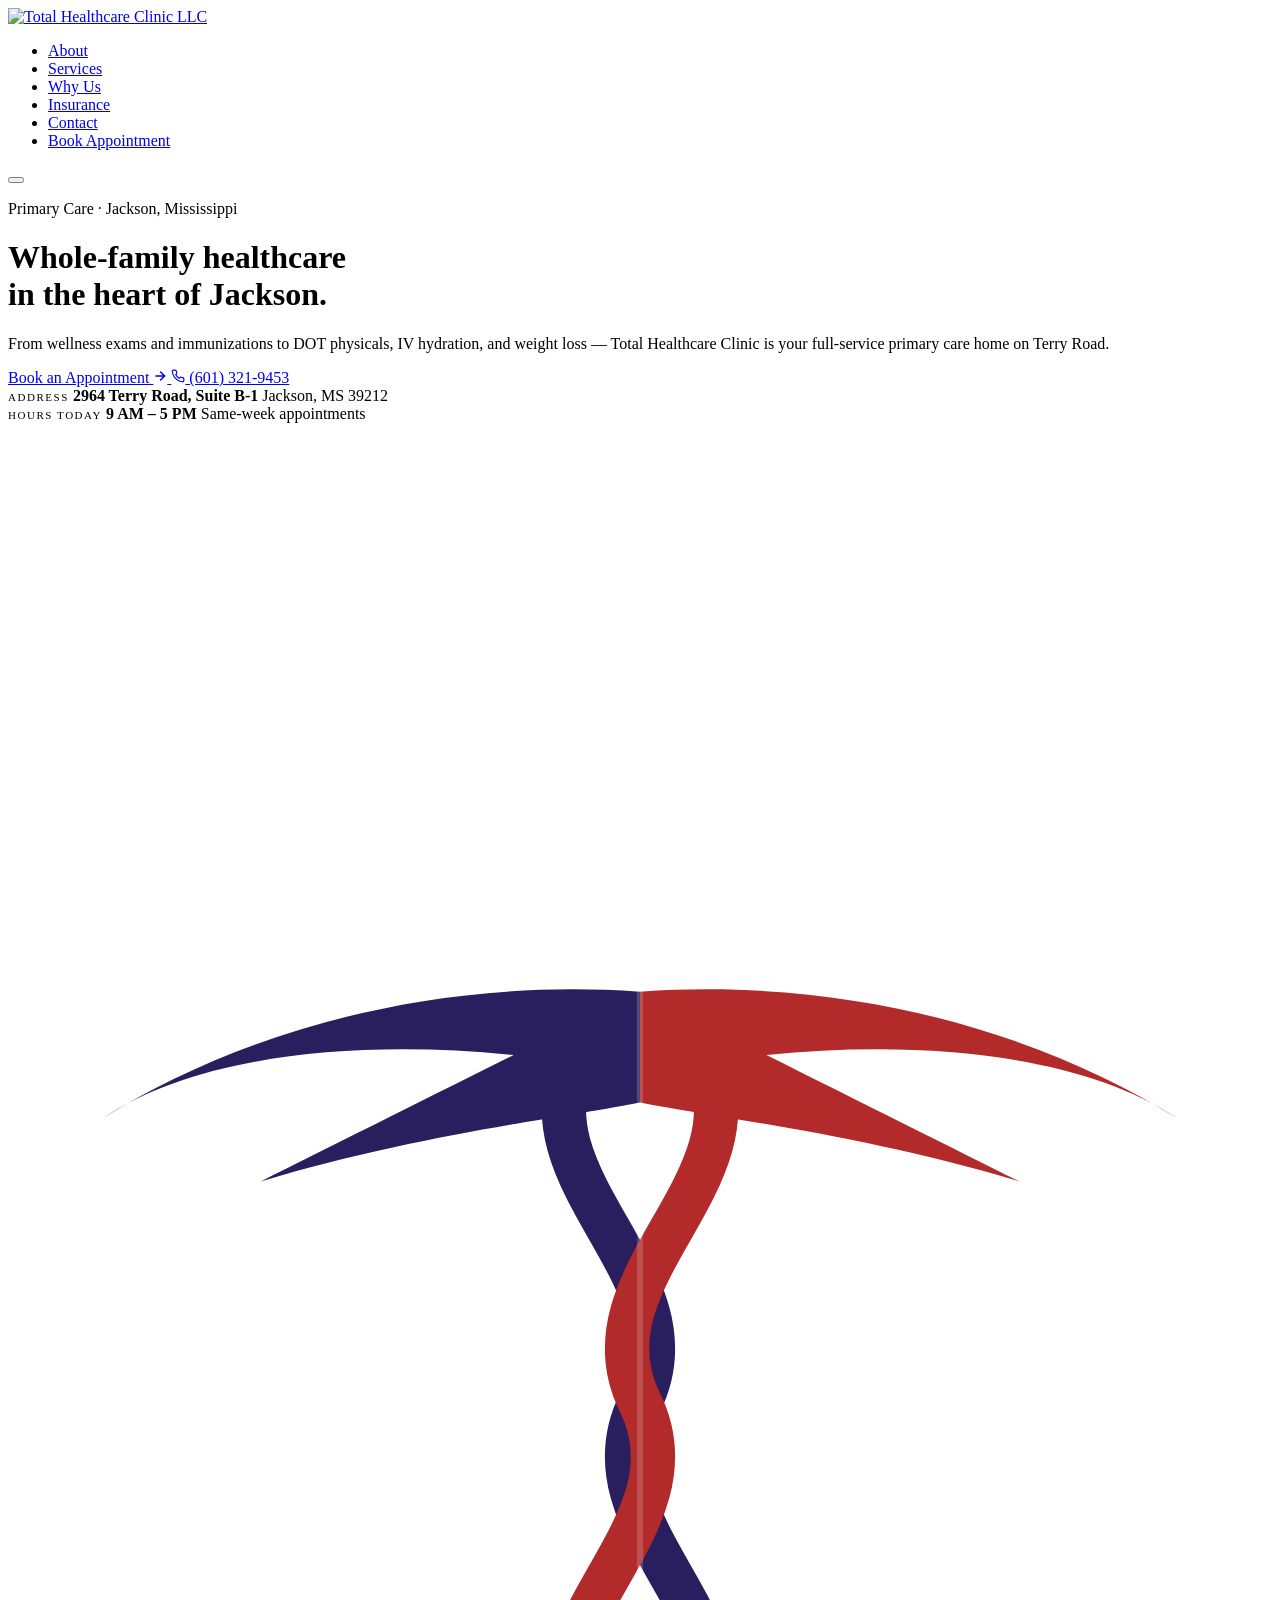
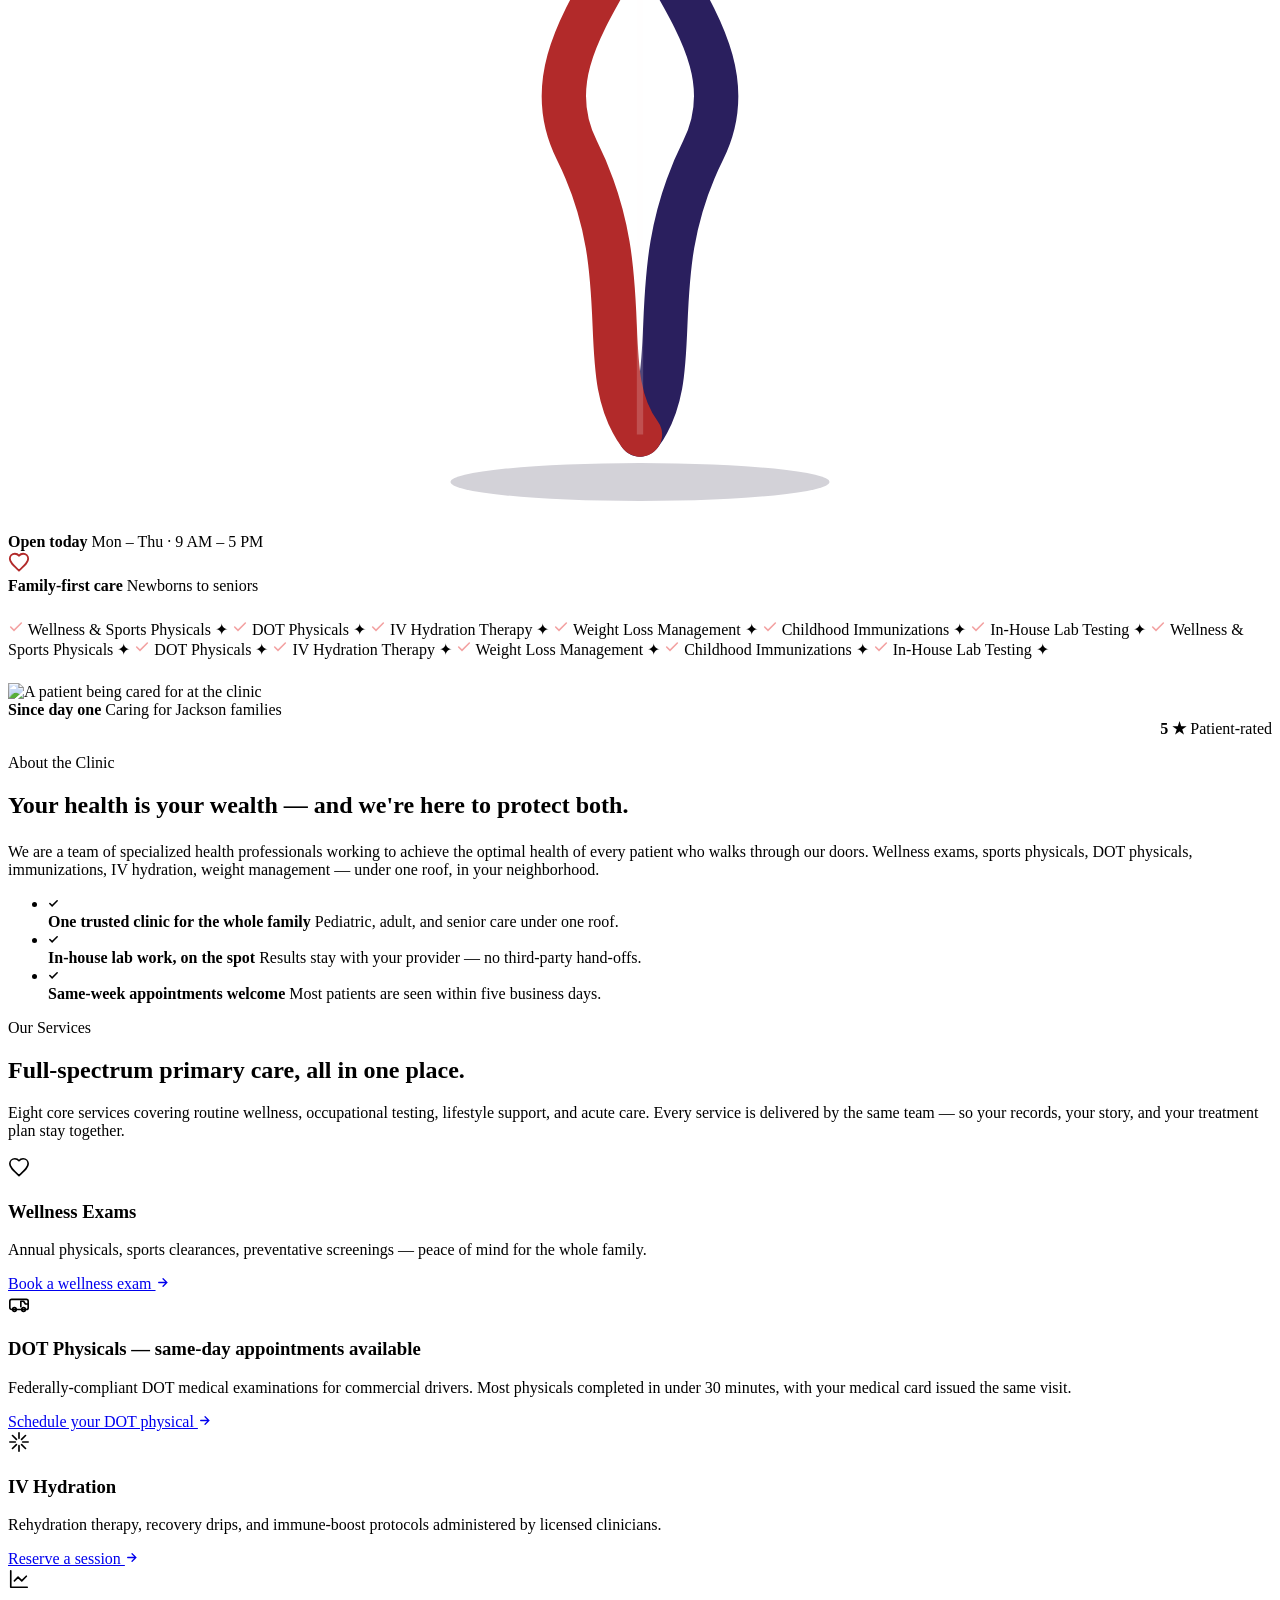
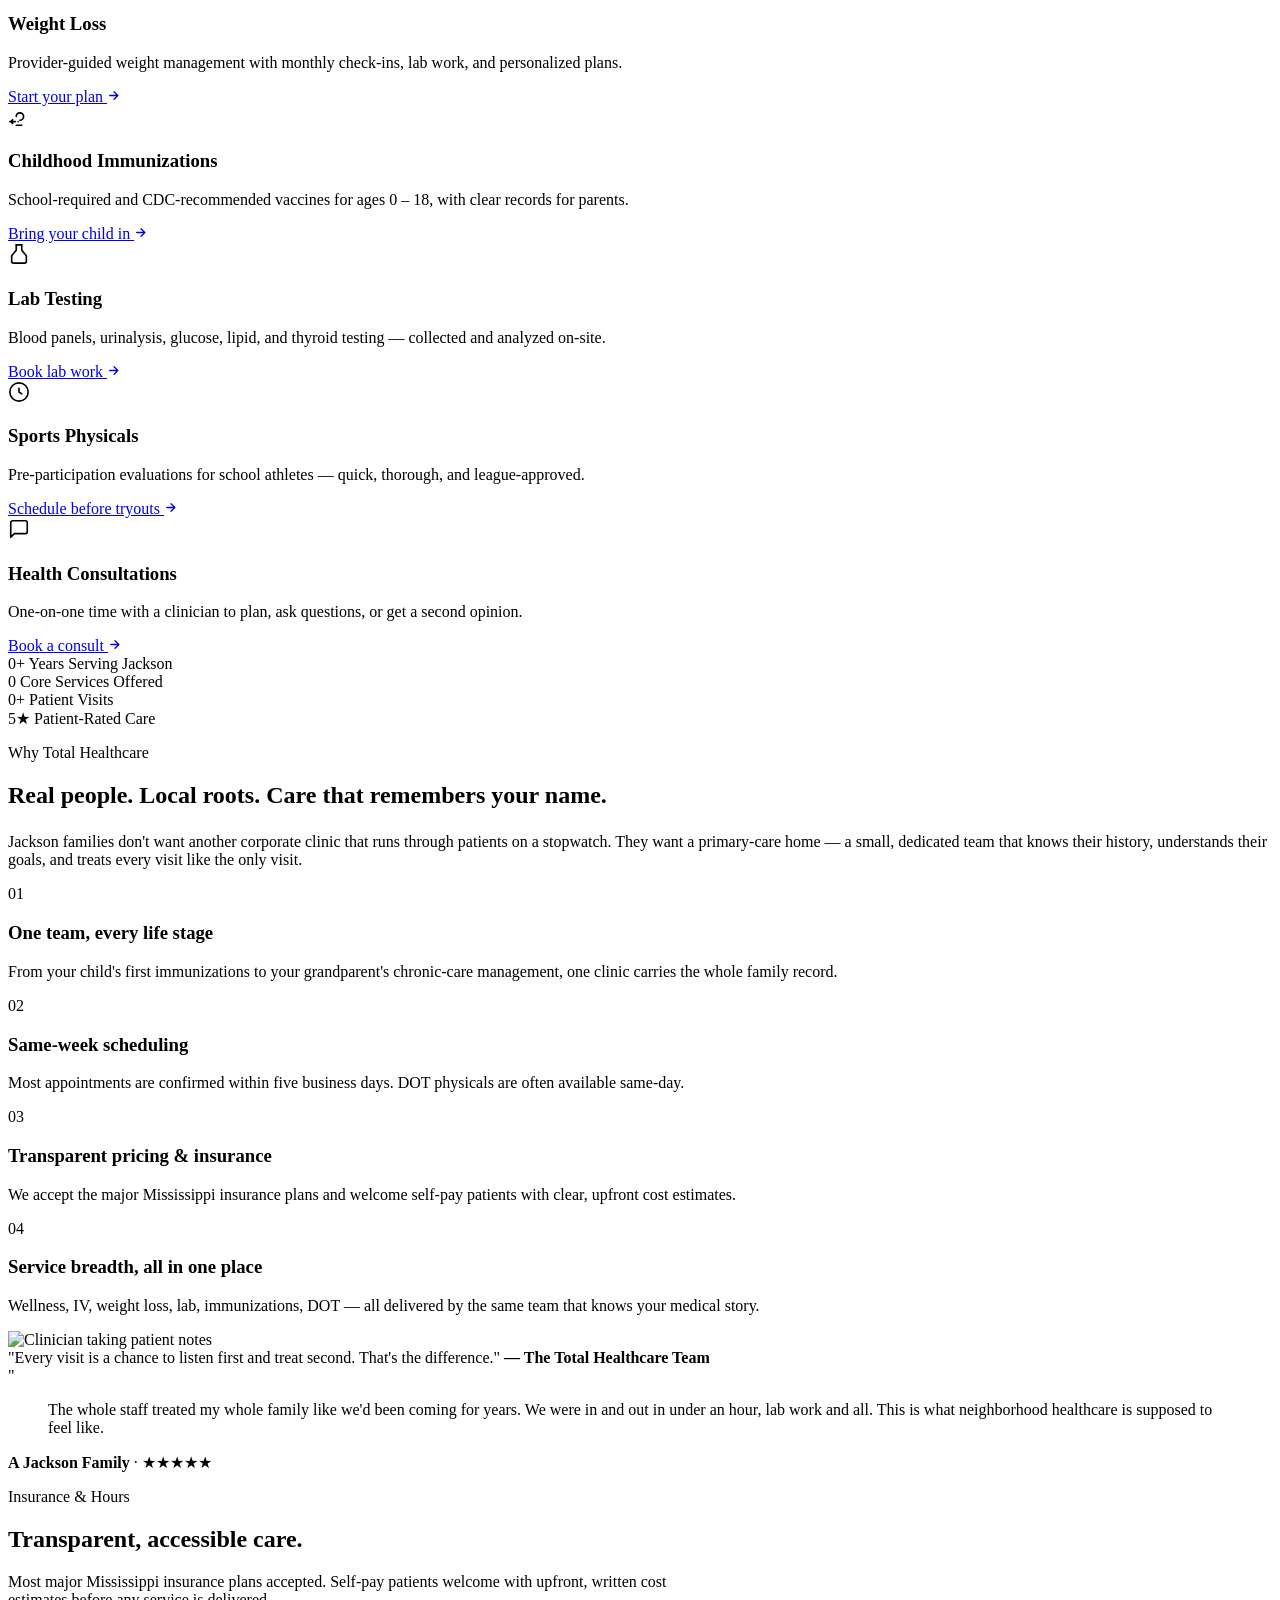
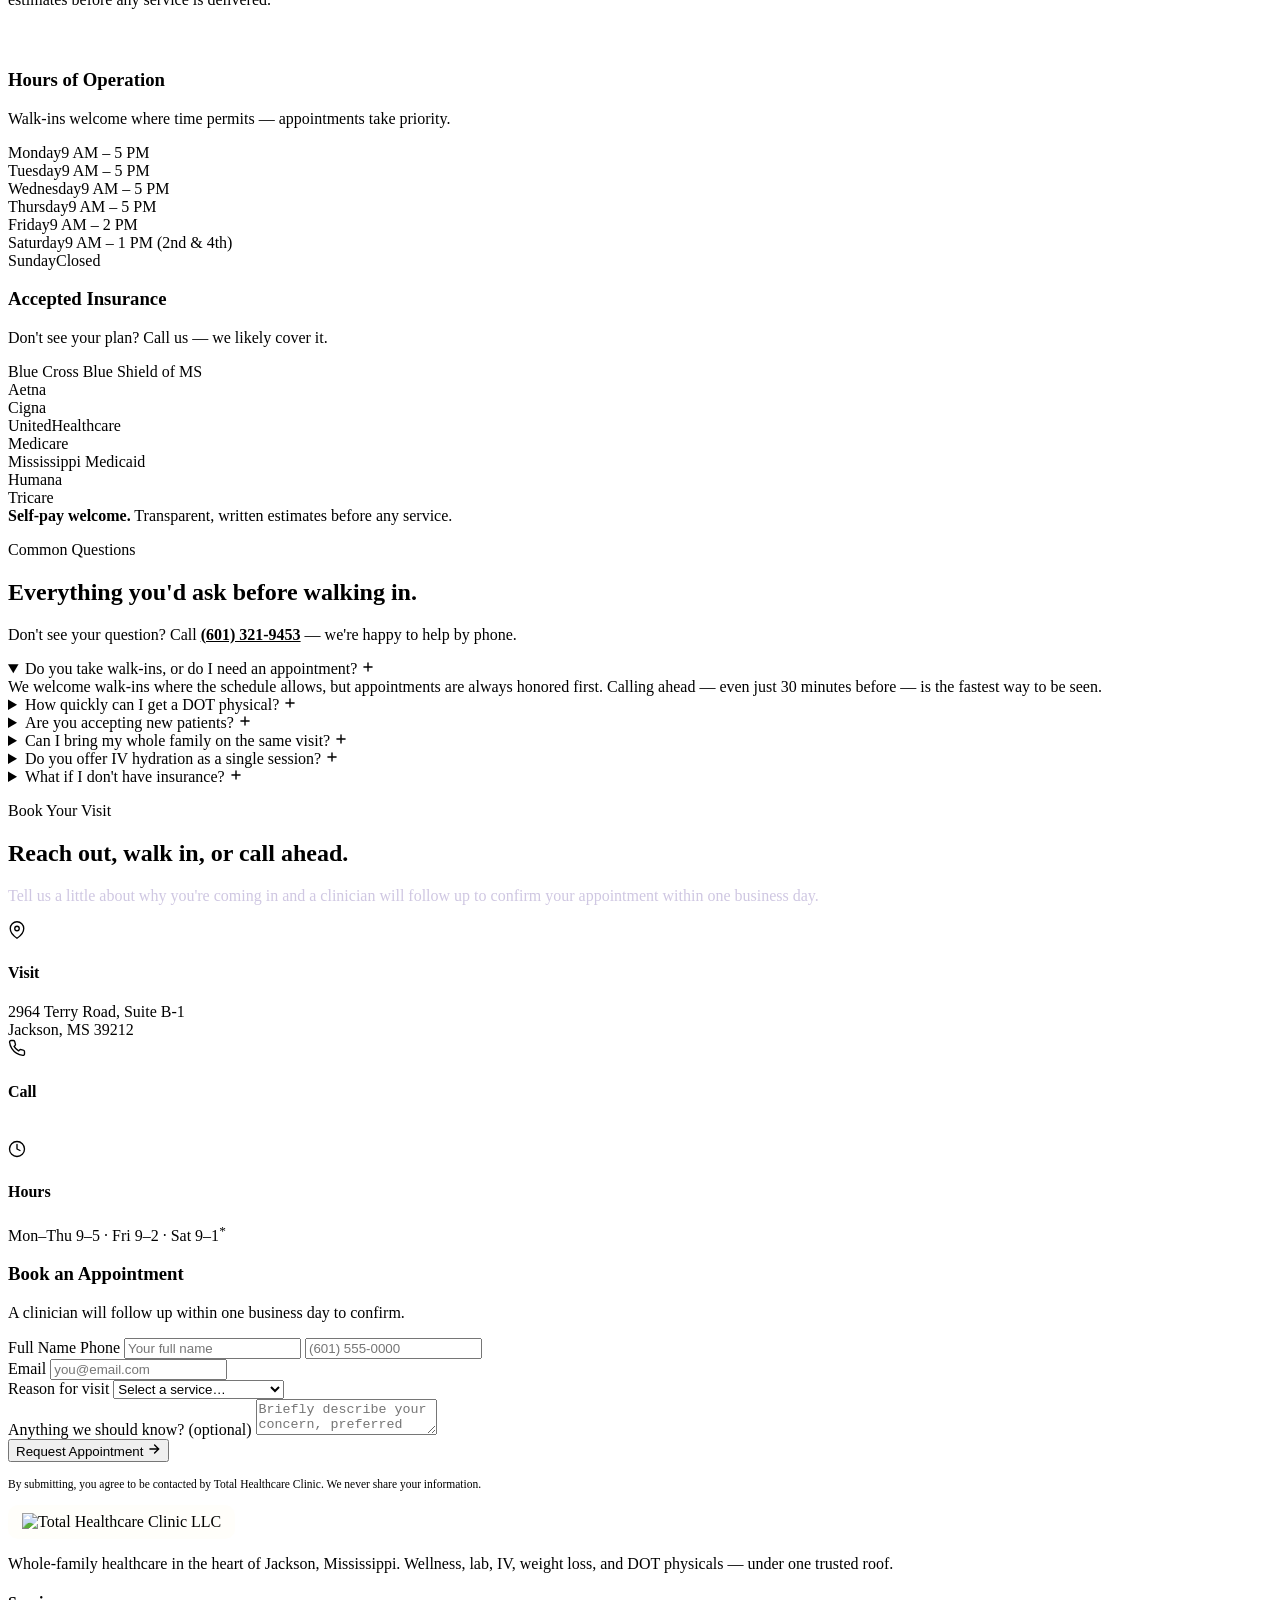
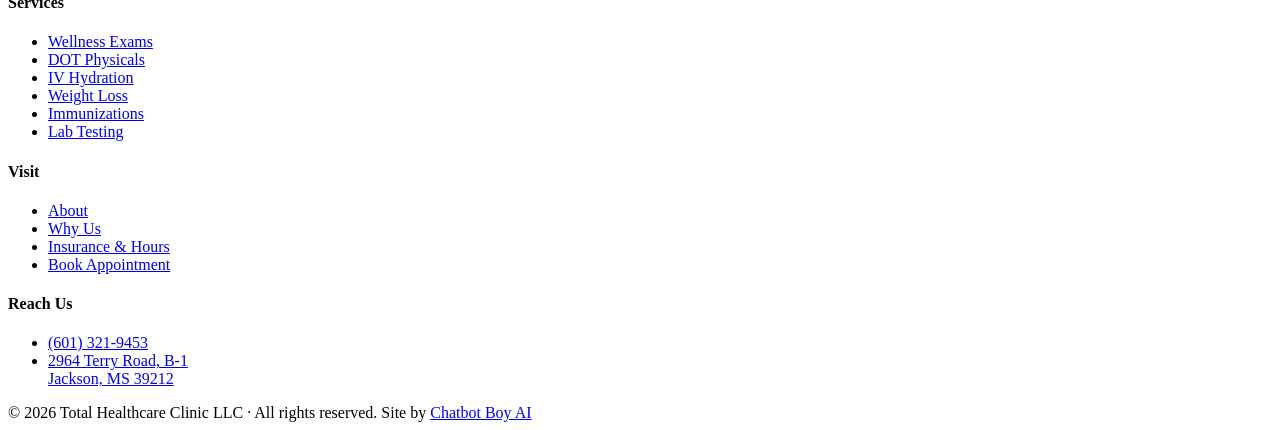
==== site/index.html @ bd348640 "Initial site rebuild: Total Healthcare Clinic LLC Premium scroll-animated rebuild of totalhealthcare" ====
<!doctype html>
<html lang="en">
<head>
  <meta charset="utf-8">
  <meta name="viewport" content="width=device-width, initial-scale=1">
  <title>Total Healthcare Clinic LLC — Primary Care in Jackson, MS</title>
  <meta name="description" content="Family medical clinic on Terry Road in Jackson, MS. Wellness exams, DOT physicals, IV hydration, weight loss, immunizations and more. Same-week appointments welcome.">
  <meta name="theme-color" content="#2a1f5e">

  <!-- Open Graph -->
  <meta property="og:type" content="website">
  <meta property="og:title" content="Total Healthcare Clinic LLC — Primary Care in Jackson, MS">
  <meta property="og:description" content="Whole-family healthcare in the heart of Jackson. Wellness, DOT, IV hydration, weight loss, immunizations.">
  <meta property="og:image" content="/assets/founders/logo-original.png">
  <meta property="og:url" content="https://www.totalhealthcareclinicllc.com/">

  <link rel="icon" type="image/png" href="/assets/founders/logo-original.png">
  <link rel="preconnect" href="https://fonts.googleapis.com">
  <link rel="preconnect" href="https://fonts.gstatic.com" crossorigin>
  <link href="https://fonts.googleapis.com/css2?family=Fraunces:ital,opsz,wght@0,9..144,300..700;1,9..144,300..600&family=Inter:wght@400;500;600;700&display=swap" rel="stylesheet">
  <link rel="stylesheet" href="/css/styles.css">

  <!-- JSON-LD Schema -->
  <script type="application/ld+json">
  {
    "@context":"https://schema.org",
    "@type":"MedicalClinic",
    "name":"Total Healthcare Clinic LLC",
    "image":"https://www.totalhealthcareclinicllc.com/assets/founders/logo-original.png",
    "telephone":"+1-601-321-9453",
    "address":{
      "@type":"PostalAddress",
      "streetAddress":"2964 Terry Road, Suite B-1",
      "addressLocality":"Jackson",
      "addressRegion":"MS",
      "postalCode":"39212",
      "addressCountry":"US"
    },
    "openingHoursSpecification":[
      {"@type":"OpeningHoursSpecification","dayOfWeek":["Monday","Tuesday","Wednesday","Thursday"],"opens":"09:00","closes":"17:00"},
      {"@type":"OpeningHoursSpecification","dayOfWeek":"Friday","opens":"09:00","closes":"14:00"},
      {"@type":"OpeningHoursSpecification","dayOfWeek":"Saturday","opens":"09:00","closes":"13:00","description":"2nd & 4th Saturdays"}
    ],
    "url":"https://www.totalhealthcareclinicllc.com/",
    "medicalSpecialty":["FamilyMedicine","PrimaryCare"]
  }
  </script>
</head>
<body>

<!-- ============================================================
     NAV
============================================================ -->
<nav class="nav" aria-label="Primary">
  <a href="#top" class="nav-brand" aria-label="Total Healthcare Clinic — home">
    <img src="/assets/founders/logo-original.png" alt="Total Healthcare Clinic LLC">
  </a>
  <ul class="nav-links" id="nav-links">
    <li><a href="#about">About</a></li>
    <li><a href="#services">Services</a></li>
    <li><a href="#why">Why Us</a></li>
    <li><a href="#insurance">Insurance</a></li>
    <li><a href="#contact">Contact</a></li>
    <li><a href="#contact" class="btn btn-crimson">Book Appointment</a></li>
  </ul>
  <button class="nav-toggle" aria-label="Toggle menu" aria-controls="nav-links" aria-expanded="false">
    <span class="bar"></span>
    <span class="bar"></span>
    <span class="bar"></span>
  </button>
</nav>

<!-- ============================================================
     HERO
============================================================ -->
<header class="hero" id="top">
  <div class="container hero-grid">
    <div class="hero-copy reveal">
      <p class="eyebrow">Primary Care · Jackson, Mississippi</p>
      <h1>Whole-family healthcare<br>in the heart of <span class="accent">Jackson.</span></h1>
      <p class="lead">From wellness exams and immunizations to DOT physicals, IV hydration, and weight loss — Total Healthcare Clinic is your full-service primary care home on Terry Road.</p>
      <div class="hero-cta">
        <a href="#contact" class="btn btn-crimson">
          Book an Appointment
          <svg class="arrow" width="14" height="14" viewBox="0 0 24 24" fill="none" stroke="currentColor" stroke-width="2.4" stroke-linecap="round"><path d="M5 12h14M13 5l7 7-7 7"/></svg>
        </a>
        <a href="tel:6013219453" class="btn btn-ghost">
          <svg width="14" height="14" viewBox="0 0 24 24" fill="none" stroke="currentColor" stroke-width="2" stroke-linecap="round" stroke-linejoin="round"><path d="M22 16.92v3a2 2 0 0 1-2.18 2 19.79 19.79 0 0 1-8.63-3.07 19.5 19.5 0 0 1-6-6 19.79 19.79 0 0 1-3.07-8.67A2 2 0 0 1 4.11 2h3a2 2 0 0 1 2 1.72c.13.96.37 1.9.7 2.81a2 2 0 0 1-.45 2.11L8.09 9.91a16 16 0 0 0 6 6l1.27-1.27a2 2 0 0 1 2.11-.45c.91.33 1.85.57 2.81.7A2 2 0 0 1 22 16.92z"/></svg>
          (601) 321-9453
        </a>
      </div>
      <div class="hero-meta">
        <div class="hero-meta-item">
          <span style="font-size:11px;text-transform:uppercase;letter-spacing:.14em">Address</span>
          <strong>2964 Terry Road, Suite B-1</strong>
          <span>Jackson, MS 39212</span>
        </div>
        <div class="hero-meta-item">
          <span style="font-size:11px;text-transform:uppercase;letter-spacing:.14em">Hours Today</span>
          <strong>9 AM – 5 PM</strong>
          <span>Same-week appointments</span>
        </div>
      </div>
    </div>

    <div class="hero-visual reveal">
      <div class="hero-orbit" aria-hidden="true"></div>

      <!-- 3D SCROLL ASSET HERE — placeholder is the inline caduceus SVG below.
           Replace with WebGL/Lottie/3D model if desired. Recommended size: 480 × 640 px. -->
      <div class="hero-caduceus">
        <svg viewBox="0 0 400 540" xmlns="http://www.w3.org/2000/svg" role="img" aria-label="Total Healthcare caduceus">
          <!-- LEFT WING (navy) -->
          <path d="M200 180 C 130 175, 70 195, 30 220 C 60 200, 110 195, 160 200 C 130 215, 100 230, 80 240 C 130 225, 175 220, 200 215 Z" fill="#2a1f5e"/>
          <!-- RIGHT WING (crimson) -->
          <path d="M200 180 C 270 175, 330 195, 370 220 C 340 200, 290 195, 240 200 C 270 215, 300 230, 320 240 C 270 225, 225 220, 200 215 Z" fill="#b22a2a"/>
          <!-- LEFT SNAKE (navy) -->
          <path d="M180 200
                   C 160 240, 220 270, 200 310
                   C 180 350, 240 380, 220 420
                   C 200 460, 215 490, 200 510"
                stroke="#2a1f5e" stroke-width="14" fill="none" stroke-linecap="round"/>
          <!-- RIGHT SNAKE (crimson) -->
          <path d="M220 200
                   C 240 240, 180 270, 200 310
                   C 220 350, 160 380, 180 420
                   C 200 460, 185 490, 200 510"
                stroke="#b22a2a" stroke-width="14" fill="none" stroke-linecap="round"/>
          <!-- CENTER ROD GLOW -->
          <line x1="200" y1="180" x2="200" y2="510" stroke="#fffefa" stroke-width="2" opacity=".18"/>
          <!-- SHADOW -->
          <ellipse cx="200" cy="525" rx="60" ry="6" fill="#0e0a2a" opacity=".18"/>
        </svg>
      </div>

      <div class="hero-floating-card fc-1">
        <span class="dot"></span>
        <div>
          <strong>Open today</strong>
          <span>Mon – Thu · 9 AM – 5 PM</span>
        </div>
      </div>
      <div class="hero-floating-card fc-2">
        <svg width="22" height="22" viewBox="0 0 24 24" fill="none" stroke="#b22a2a" stroke-width="2" stroke-linecap="round"><path d="M12 21.35l-1.45-1.32C5.4 15.36 2 12.28 2 8.5 2 5.42 4.42 3 7.5 3c1.74 0 3.41.81 4.5 2.09C13.09 3.81 14.76 3 16.5 3 19.58 3 22 5.42 22 8.5c0 3.78-3.4 6.86-8.55 11.54L12 21.35z"/></svg>
        <div>
          <strong>Family-first care</strong>
          <span>Newborns to seniors</span>
        </div>
      </div>
    </div>
  </div>
</header>

<!-- ============================================================
     TRUST STRIP
============================================================ -->
<section class="trust-strip" aria-label="At a glance" style="padding:24px 0">
  <div class="trust-track">
    <span class="trust-item">
      <svg width="16" height="16" viewBox="0 0 24 24" fill="none" stroke="#f3a2a2" stroke-width="2.4" stroke-linecap="round"><path d="M20 6L9 17l-5-5"/></svg>
      Wellness &amp; Sports Physicals
    </span>
    <span class="sep">✦</span>
    <span class="trust-item"><svg width="16" height="16" viewBox="0 0 24 24" fill="none" stroke="#f3a2a2" stroke-width="2.4" stroke-linecap="round"><path d="M20 6L9 17l-5-5"/></svg> DOT Physicals</span>
    <span class="sep">✦</span>
    <span class="trust-item"><svg width="16" height="16" viewBox="0 0 24 24" fill="none" stroke="#f3a2a2" stroke-width="2.4" stroke-linecap="round"><path d="M20 6L9 17l-5-5"/></svg> IV Hydration Therapy</span>
    <span class="sep">✦</span>
    <span class="trust-item"><svg width="16" height="16" viewBox="0 0 24 24" fill="none" stroke="#f3a2a2" stroke-width="2.4" stroke-linecap="round"><path d="M20 6L9 17l-5-5"/></svg> Weight Loss Management</span>
    <span class="sep">✦</span>
    <span class="trust-item"><svg width="16" height="16" viewBox="0 0 24 24" fill="none" stroke="#f3a2a2" stroke-width="2.4" stroke-linecap="round"><path d="M20 6L9 17l-5-5"/></svg> Childhood Immunizations</span>
    <span class="sep">✦</span>
    <span class="trust-item"><svg width="16" height="16" viewBox="0 0 24 24" fill="none" stroke="#f3a2a2" stroke-width="2.4" stroke-linecap="round"><path d="M20 6L9 17l-5-5"/></svg> In-House Lab Testing</span>
    <span class="sep">✦</span>
    <!-- duplicated for seamless loop -->
    <span class="trust-item"><svg width="16" height="16" viewBox="0 0 24 24" fill="none" stroke="#f3a2a2" stroke-width="2.4" stroke-linecap="round"><path d="M20 6L9 17l-5-5"/></svg> Wellness &amp; Sports Physicals</span>
    <span class="sep">✦</span>
    <span class="trust-item"><svg width="16" height="16" viewBox="0 0 24 24" fill="none" stroke="#f3a2a2" stroke-width="2.4" stroke-linecap="round"><path d="M20 6L9 17l-5-5"/></svg> DOT Physicals</span>
    <span class="sep">✦</span>
    <span class="trust-item"><svg width="16" height="16" viewBox="0 0 24 24" fill="none" stroke="#f3a2a2" stroke-width="2.4" stroke-linecap="round"><path d="M20 6L9 17l-5-5"/></svg> IV Hydration Therapy</span>
    <span class="sep">✦</span>
    <span class="trust-item"><svg width="16" height="16" viewBox="0 0 24 24" fill="none" stroke="#f3a2a2" stroke-width="2.4" stroke-linecap="round"><path d="M20 6L9 17l-5-5"/></svg> Weight Loss Management</span>
    <span class="sep">✦</span>
    <span class="trust-item"><svg width="16" height="16" viewBox="0 0 24 24" fill="none" stroke="#f3a2a2" stroke-width="2.4" stroke-linecap="round"><path d="M20 6L9 17l-5-5"/></svg> Childhood Immunizations</span>
    <span class="sep">✦</span>
    <span class="trust-item"><svg width="16" height="16" viewBox="0 0 24 24" fill="none" stroke="#f3a2a2" stroke-width="2.4" stroke-linecap="round"><path d="M20 6L9 17l-5-5"/></svg> In-House Lab Testing</span>
    <span class="sep">✦</span>
  </div>
</section>

<!-- ============================================================
     ABOUT
============================================================ -->
<section id="about">
  <div class="container">
    <div class="about-grid">
      <div class="about-image reveal">
        <img src="/assets/portfolio/patient-satisfaction.jpg" alt="A patient being cared for at the clinic" loading="lazy">
        <div class="about-image-badge">
          <div>
            <strong>Since day one</strong>
            <span>Caring for Jackson families</span>
          </div>
          <div style="text-align:right">
            <strong>5 ★</strong>
            <span>Patient-rated</span>
          </div>
        </div>
      </div>

      <div class="reveal">
        <p class="eyebrow">About the Clinic</p>
        <h2>Your health is your wealth — and we're here to protect both.</h2>
        <p class="lead" style="margin-top:24px">We are a team of specialized health professionals working to achieve the optimal health of every patient who walks through our doors. Wellness exams, sports physicals, DOT physicals, immunizations, IV hydration, weight management — under one roof, in your neighborhood.</p>
        <ul class="about-list">
          <li>
            <span class="check"><svg width="11" height="11" viewBox="0 0 24 24" fill="none" stroke="currentColor" stroke-width="3.4" stroke-linecap="round"><path d="M20 6L9 17l-5-5"/></svg></span>
            <div>
              <strong>One trusted clinic for the whole family</strong>
              <span>Pediatric, adult, and senior care under one roof.</span>
            </div>
          </li>
          <li>
            <span class="check"><svg width="11" height="11" viewBox="0 0 24 24" fill="none" stroke="currentColor" stroke-width="3.4" stroke-linecap="round"><path d="M20 6L9 17l-5-5"/></svg></span>
            <div>
              <strong>In-house lab work, on the spot</strong>
              <span>Results stay with your provider — no third-party hand-offs.</span>
            </div>
          </li>
          <li>
            <span class="check"><svg width="11" height="11" viewBox="0 0 24 24" fill="none" stroke="currentColor" stroke-width="3.4" stroke-linecap="round"><path d="M20 6L9 17l-5-5"/></svg></span>
            <div>
              <strong>Same-week appointments welcome</strong>
              <span>Most patients are seen within five business days.</span>
            </div>
          </li>
        </ul>
      </div>
    </div>
  </div>
</section>

<!-- ============================================================
     SERVICES
============================================================ -->
<section id="services" class="section-cream">
  <div class="container">
    <div class="services-head">
      <div class="reveal">
        <p class="eyebrow">Our Services</p>
        <h2>Full-spectrum primary care, all in one place.</h2>
      </div>
      <div class="intro reveal">
        <p>Eight core services covering routine wellness, occupational testing, lifestyle support, and acute care. Every service is delivered by the same team — so your records, your story, and your treatment plan stay together.</p>
      </div>
    </div>

    <div class="services-grid reveal-stagger">
      <article class="service-card">
        <div class="service-icon">
          <svg width="22" height="22" viewBox="0 0 24 24" fill="none" stroke="currentColor" stroke-width="1.8" stroke-linecap="round" stroke-linejoin="round"><path d="M12 21.35l-1.45-1.32C5.4 15.36 2 12.28 2 8.5 2 5.42 4.42 3 7.5 3c1.74 0 3.41.81 4.5 2.09C13.09 3.81 14.76 3 16.5 3 19.58 3 22 5.42 22 8.5c0 3.78-3.4 6.86-8.55 11.54L12 21.35z"/></svg>
        </div>
        <h3>Wellness Exams</h3>
        <p>Annual physicals, sports clearances, preventative screenings — peace of mind for the whole family.</p>
        <a href="#contact" class="link">Book a wellness exam <svg width="13" height="13" viewBox="0 0 24 24" fill="none" stroke="currentColor" stroke-width="2.4" stroke-linecap="round"><path d="M5 12h14M13 5l7 7-7 7"/></svg></a>
      </article>

      <article class="service-card span-2">
        <div class="service-icon">
          <svg width="22" height="22" viewBox="0 0 24 24" fill="none" stroke="currentColor" stroke-width="1.8" stroke-linecap="round" stroke-linejoin="round"><rect x="2" y="7" width="20" height="11" rx="2"/><circle cx="7" cy="18" r="2"/><circle cx="17" cy="18" r="2"/><path d="M22 12h-3l-2-3h-3v6"/></svg>
        </div>
        <h3>DOT Physicals — same-day appointments available</h3>
        <p>Federally-compliant DOT medical examinations for commercial drivers. Most physicals completed in under 30 minutes, with your medical card issued the same visit.</p>
        <a href="#contact" class="link">Schedule your DOT physical <svg width="13" height="13" viewBox="0 0 24 24" fill="none" stroke="currentColor" stroke-width="2.4" stroke-linecap="round"><path d="M5 12h14M13 5l7 7-7 7"/></svg></a>
      </article>

      <article class="service-card">
        <div class="service-icon">
          <svg width="22" height="22" viewBox="0 0 24 24" fill="none" stroke="currentColor" stroke-width="1.8" stroke-linecap="round" stroke-linejoin="round"><path d="M12 2v6M12 22v-6M4.93 4.93l4.24 4.24M14.83 14.83l4.24 4.24M2 12h6M22 12h-6M4.93 19.07l4.24-4.24M14.83 9.17l4.24-4.24"/></svg>
        </div>
        <h3>IV Hydration</h3>
        <p>Rehydration therapy, recovery drips, and immune-boost protocols administered by licensed clinicians.</p>
        <a href="#contact" class="link">Reserve a session <svg width="13" height="13" viewBox="0 0 24 24" fill="none" stroke="currentColor" stroke-width="2.4" stroke-linecap="round"><path d="M5 12h14M13 5l7 7-7 7"/></svg></a>
      </article>

      <article class="service-card">
        <div class="service-icon">
          <svg width="22" height="22" viewBox="0 0 24 24" fill="none" stroke="currentColor" stroke-width="1.8" stroke-linecap="round" stroke-linejoin="round"><path d="M3 3v18h18"/><path d="M7 14l4-4 4 4 5-5"/></svg>
        </div>
        <h3>Weight Loss</h3>
        <p>Provider-guided weight management with monthly check-ins, lab work, and personalized plans.</p>
        <a href="#contact" class="link">Start your plan <svg width="13" height="13" viewBox="0 0 24 24" fill="none" stroke="currentColor" stroke-width="2.4" stroke-linecap="round"><path d="M5 12h14M13 5l7 7-7 7"/></svg></a>
      </article>

      <article class="service-card">
        <div class="service-icon">
          <svg width="22" height="22" viewBox="0 0 24 24" fill="none" stroke="currentColor" stroke-width="1.8" stroke-linecap="round" stroke-linejoin="round"><path d="M9 11.5a4 4 0 1 1 8 0v0a4 4 0 0 1-4 4M11 17h.01M9 21h6"/><path d="M5 19l-2-2 2-2M2 17h6"/></svg>
        </div>
        <h3>Childhood Immunizations</h3>
        <p>School-required and CDC-recommended vaccines for ages 0 – 18, with clear records for parents.</p>
        <a href="#contact" class="link">Bring your child in <svg width="13" height="13" viewBox="0 0 24 24" fill="none" stroke="currentColor" stroke-width="2.4" stroke-linecap="round"><path d="M5 12h14M13 5l7 7-7 7"/></svg></a>
      </article>

      <article class="service-card">
        <div class="service-icon">
          <svg width="22" height="22" viewBox="0 0 24 24" fill="none" stroke="currentColor" stroke-width="1.8" stroke-linecap="round" stroke-linejoin="round"><path d="M9 2v6L4 14v6a2 2 0 0 0 2 2h12a2 2 0 0 0 2-2v-6l-5-6V2"/><path d="M9 2h6"/></svg>
        </div>
        <h3>Lab Testing</h3>
        <p>Blood panels, urinalysis, glucose, lipid, and thyroid testing — collected and analyzed on-site.</p>
        <a href="#contact" class="link">Book lab work <svg width="13" height="13" viewBox="0 0 24 24" fill="none" stroke="currentColor" stroke-width="2.4" stroke-linecap="round"><path d="M5 12h14M13 5l7 7-7 7"/></svg></a>
      </article>

      <article class="service-card">
        <div class="service-icon">
          <svg width="22" height="22" viewBox="0 0 24 24" fill="none" stroke="currentColor" stroke-width="1.8" stroke-linecap="round" stroke-linejoin="round"><circle cx="12" cy="12" r="10"/><path d="M12 8v4l3 2"/></svg>
        </div>
        <h3>Sports Physicals</h3>
        <p>Pre-participation evaluations for school athletes — quick, thorough, and league-approved.</p>
        <a href="#contact" class="link">Schedule before tryouts <svg width="13" height="13" viewBox="0 0 24 24" fill="none" stroke="currentColor" stroke-width="2.4" stroke-linecap="round"><path d="M5 12h14M13 5l7 7-7 7"/></svg></a>
      </article>

      <article class="service-card">
        <div class="service-icon">
          <svg width="22" height="22" viewBox="0 0 24 24" fill="none" stroke="currentColor" stroke-width="1.8" stroke-linecap="round" stroke-linejoin="round"><path d="M21 15a2 2 0 0 1-2 2H7l-4 4V5a2 2 0 0 1 2-2h14a2 2 0 0 1 2 2z"/></svg>
        </div>
        <h3>Health Consultations</h3>
        <p>One-on-one time with a clinician to plan, ask questions, or get a second opinion.</p>
        <a href="#contact" class="link">Book a consult <svg width="13" height="13" viewBox="0 0 24 24" fill="none" stroke="currentColor" stroke-width="2.4" stroke-linecap="round"><path d="M5 12h14M13 5l7 7-7 7"/></svg></a>
      </article>
    </div>
  </div>
</section>

<!-- ============================================================
     STATS (NAVY)
============================================================ -->
<section class="section-navy" style="padding:0">
  <div class="stats-grid">
    <div class="stat reveal">
      <span class="num"><span data-count="12">0</span><span class="plus">+</span></span>
      <span class="label">Years Serving Jackson</span>
    </div>
    <div class="stat reveal">
      <span class="num"><span data-count="8">0</span></span>
      <span class="label">Core Services Offered</span>
    </div>
    <div class="stat reveal">
      <span class="num"><span data-count="5000">0</span><span class="plus">+</span></span>
      <span class="label">Patient Visits</span>
    </div>
    <div class="stat reveal">
      <span class="num">5<span class="plus">★</span></span>
      <span class="label">Patient-Rated Care</span>
    </div>
  </div>
</section>

<!-- ============================================================
     WHY US
============================================================ -->
<section id="why">
  <div class="container">
    <div class="why-grid">
      <div class="reveal">
        <p class="eyebrow">Why Total Healthcare</p>
        <h2>Real people. Local roots. Care that remembers your name.</h2>
        <p class="lead" style="margin-top:24px">Jackson families don't want another corporate clinic that runs through patients on a stopwatch. They want a primary-care home — a small, dedicated team that knows their history, understands their goals, and treats every visit like the only visit.</p>

        <div class="why-points">
          <div class="why-point">
            <span class="num">01</span>
            <div>
              <h3>One team, every life stage</h3>
              <p>From your child's first immunizations to your grandparent's chronic-care management, one clinic carries the whole family record.</p>
            </div>
          </div>
          <div class="why-point">
            <span class="num">02</span>
            <div>
              <h3>Same-week scheduling</h3>
              <p>Most appointments are confirmed within five business days. DOT physicals are often available same-day.</p>
            </div>
          </div>
          <div class="why-point">
            <span class="num">03</span>
            <div>
              <h3>Transparent pricing &amp; insurance</h3>
              <p>We accept the major Mississippi insurance plans and welcome self-pay patients with clear, upfront cost estimates.</p>
            </div>
          </div>
          <div class="why-point">
            <span class="num">04</span>
            <div>
              <h3>Service breadth, all in one place</h3>
              <p>Wellness, IV, weight loss, lab, immunizations, DOT — all delivered by the same team that knows your medical story.</p>
            </div>
          </div>
        </div>
      </div>

      <div class="why-image reveal">
        <img src="/assets/portfolio/man-writing.png" alt="Clinician taking patient notes" loading="lazy">
        <div class="why-image-overlay">
          "Every visit is a chance to listen first and treat second. That's the difference."
          <strong>— The Total Healthcare Team</strong>
        </div>
      </div>
    </div>
  </div>
</section>

<!-- ============================================================
     TESTIMONIAL (NAVY)
============================================================ -->
<section class="section-navy">
  <div class="container">
    <div class="testimonial reveal">
      <div class="quote-mark">"</div>
      <blockquote>
        <!-- [CLIENT TO PROVIDE — replace with real patient testimonial] -->
        The whole staff treated my whole family like we'd been coming for years. We were in and out in under an hour, lab work and all. This is what neighborhood healthcare is supposed to feel like.
      </blockquote>
      <div class="testimonial-attr">
        <strong>A Jackson Family</strong>
        <span>·</span>
        <span class="star-row">★★★★★</span>
      </div>
    </div>
  </div>
</section>

<!-- ============================================================
     INSURANCE & HOURS
============================================================ -->
<section id="insurance" class="section-cream">
  <div class="container">
    <div style="max-width:680px;margin-bottom:60px" class="reveal">
      <p class="eyebrow">Insurance &amp; Hours</p>
      <h2>Transparent, accessible care.</h2>
      <p class="lead" style="margin-top:18px">Most major Mississippi insurance plans accepted. Self-pay patients welcome with upfront, written cost estimates before any service is delivered.</p>
    </div>

    <div class="info-grid">
      <div class="info-card reveal">
        <h3>Hours of Operation</h3>
        <p class="sub">Walk-ins welcome where time permits — appointments take priority.</p>
        <div class="hours-list">
          <div class="hours-row"><span class="day">Monday</span><span class="time">9 AM – 5 PM</span></div>
          <div class="hours-row"><span class="day">Tuesday</span><span class="time">9 AM – 5 PM</span></div>
          <div class="hours-row"><span class="day">Wednesday</span><span class="time">9 AM – 5 PM</span></div>
          <div class="hours-row"><span class="day">Thursday</span><span class="time">9 AM – 5 PM</span></div>
          <div class="hours-row"><span class="day">Friday</span><span class="time">9 AM – 2 PM</span></div>
          <div class="hours-row"><span class="day">Saturday</span><span class="time">9 AM – 1 PM (2nd &amp; 4th)</span></div>
          <div class="hours-row closed"><span class="day">Sunday</span><span class="time">Closed</span></div>
        </div>
      </div>

      <div class="info-card reveal">
        <h3>Accepted Insurance</h3>
        <p class="sub">Don't see your plan? Call us — we likely cover it.</p>
        <div class="insurance-list">
          <div class="ins">Blue Cross Blue Shield of MS</div>
          <div class="ins">Aetna</div>
          <div class="ins">Cigna</div>
          <div class="ins">UnitedHealthcare</div>
          <div class="ins">Medicare</div>
          <div class="ins">Mississippi Medicaid</div>
          <div class="ins">Humana</div>
          <div class="ins">Tricare</div>
        </div>
        <div class="insurance-foot">
          <strong>Self-pay welcome.</strong> Transparent, written estimates before any service.
        </div>
      </div>
    </div>
  </div>
</section>

<!-- ============================================================
     FAQ
============================================================ -->
<section>
  <div class="container">
    <div class="faq-grid">
      <div class="reveal">
        <p class="eyebrow">Common Questions</p>
        <h2>Everything you'd ask before walking in.</h2>
        <p class="lead" style="margin-top:18px">Don't see your question? Call <a href="tel:6013219453" style="color:var(--crimson);font-weight:600;border-bottom:1px solid var(--crimson)">(601) 321-9453</a> — we're happy to help by phone.</p>
      </div>

      <div class="faq-list reveal">
        <details class="faq-item" open>
          <summary class="faq-q">Do you take walk-ins, or do I need an appointment?
            <span class="icon"><svg width="14" height="14" viewBox="0 0 24 24" fill="none" stroke="currentColor" stroke-width="2.4" stroke-linecap="round"><path d="M12 5v14M5 12h14"/></svg></span>
          </summary>
          <div class="faq-a">We welcome walk-ins where the schedule allows, but appointments are always honored first. Calling ahead — even just 30 minutes before — is the fastest way to be seen.</div>
        </details>

        <details class="faq-item">
          <summary class="faq-q">How quickly can I get a DOT physical?
            <span class="icon"><svg width="14" height="14" viewBox="0 0 24 24" fill="none" stroke="currentColor" stroke-width="2.4" stroke-linecap="round"><path d="M12 5v14M5 12h14"/></svg></span>
          </summary>
          <div class="faq-a">Most DOT physicals are available same-day or next-day. The exam itself takes about 30 minutes, and we issue your medical examiner's certificate at the visit.</div>
        </details>

        <details class="faq-item">
          <summary class="faq-q">Are you accepting new patients?
            <span class="icon"><svg width="14" height="14" viewBox="0 0 24 24" fill="none" stroke="currentColor" stroke-width="2.4" stroke-linecap="round"><path d="M12 5v14M5 12h14"/></svg></span>
          </summary>
          <div class="faq-a">Yes — we accept new patients of all ages, from newborns to seniors. Most new-patient appointments are confirmed within five business days.</div>
        </details>

        <details class="faq-item">
          <summary class="faq-q">Can I bring my whole family on the same visit?
            <span class="icon"><svg width="14" height="14" viewBox="0 0 24 24" fill="none" stroke="currentColor" stroke-width="2.4" stroke-linecap="round"><path d="M12 5v14M5 12h14"/></svg></span>
          </summary>
          <div class="faq-a">Yes. Many families schedule back-to-back appointments for parents and children to save time. Let us know when you book and we'll group your appointments.</div>
        </details>

        <details class="faq-item">
          <summary class="faq-q">Do you offer IV hydration as a single session?
            <span class="icon"><svg width="14" height="14" viewBox="0 0 24 24" fill="none" stroke="currentColor" stroke-width="2.4" stroke-linecap="round"><path d="M12 5v14M5 12h14"/></svg></span>
          </summary>
          <div class="faq-a">Absolutely. Single-session IV hydration is available for rehydration, recovery, or immune-boost. Multi-session packages are also available for ongoing wellness plans.</div>
        </details>

        <details class="faq-item">
          <summary class="faq-q">What if I don't have insurance?
            <span class="icon"><svg width="14" height="14" viewBox="0 0 24 24" fill="none" stroke="currentColor" stroke-width="2.4" stroke-linecap="round"><path d="M12 5v14M5 12h14"/></svg></span>
          </summary>
          <div class="faq-a">Self-pay patients are always welcome. We provide written cost estimates before any visit so you know exactly what to expect — no surprise bills.</div>
        </details>
      </div>
    </div>
  </div>
</section>

<!-- ============================================================
     CONTACT (NAVY)
============================================================ -->
<section id="contact" class="section-navy">
  <div class="container">
    <div class="contact-grid">
      <div class="reveal">
        <p class="eyebrow">Book Your Visit</p>
        <h2>Reach out, walk in, or call ahead.</h2>
        <p class="lead" style="margin-top:18px;color:#cfc7e2">Tell us a little about why you're coming in and a clinician will follow up to confirm your appointment within one business day.</p>

        <div class="contact-info-list">
          <div class="contact-info-item">
            <div class="ic"><svg width="18" height="18" viewBox="0 0 24 24" fill="none" stroke="currentColor" stroke-width="1.8" stroke-linecap="round" stroke-linejoin="round"><path d="M21 10c0 7-9 13-9 13s-9-6-9-13a9 9 0 0 1 18 0z"/><circle cx="12" cy="10" r="3"/></svg></div>
            <div>
              <h4>Visit</h4>
              <span class="val">2964 Terry Road, Suite B-1<br>Jackson, MS 39212</span>
            </div>
          </div>
          <div class="contact-info-item">
            <div class="ic"><svg width="18" height="18" viewBox="0 0 24 24" fill="none" stroke="currentColor" stroke-width="1.8" stroke-linecap="round" stroke-linejoin="round"><path d="M22 16.92v3a2 2 0 0 1-2.18 2 19.79 19.79 0 0 1-8.63-3.07 19.5 19.5 0 0 1-6-6 19.79 19.79 0 0 1-3.07-8.67A2 2 0 0 1 4.11 2h3a2 2 0 0 1 2 1.72c.13.96.37 1.9.7 2.81a2 2 0 0 1-.45 2.11L8.09 9.91a16 16 0 0 0 6 6l1.27-1.27a2 2 0 0 1 2.11-.45c.91.33 1.85.57 2.81.7A2 2 0 0 1 22 16.92z"/></svg></div>
            <div>
              <h4>Call</h4>
              <a href="tel:6013219453" class="val" style="color:#fff">(601) 321-9453</a>
            </div>
          </div>
          <div class="contact-info-item">
            <div class="ic"><svg width="18" height="18" viewBox="0 0 24 24" fill="none" stroke="currentColor" stroke-width="1.8" stroke-linecap="round" stroke-linejoin="round"><circle cx="12" cy="12" r="10"/><path d="M12 6v6l4 2"/></svg></div>
            <div>
              <h4>Hours</h4>
              <span class="val">Mon–Thu 9–5 · Fri 9–2 · Sat 9–1<sup>*</sup></span>
            </div>
          </div>
        </div>
      </div>

      <form id="booking-form" class="form reveal" novalidate>
        <h3>Book an Appointment</h3>
        <p class="sub">A clinician will follow up within one business day to confirm.</p>

        <div class="form-row two">
          <label for="f-name" style="grid-column:span 1">Full Name</label>
          <label for="f-phone" style="grid-column:span 1">Phone</label>
          <input id="f-name" type="text" required placeholder="Your full name">
          <input id="f-phone" type="tel" required placeholder="(601) 555-0000">
        </div>

        <div class="form-row">
          <label for="f-email">Email</label>
          <input id="f-email" type="email" required placeholder="you@email.com">
        </div>

        <div class="form-row">
          <label for="f-service">Reason for visit</label>
          <select id="f-service" required>
            <option value="">Select a service…</option>
            <option>Wellness exam</option>
            <option>DOT physical</option>
            <option>Sports physical</option>
            <option>IV hydration</option>
            <option>Weight loss consult</option>
            <option>Childhood immunizations</option>
            <option>Lab testing</option>
            <option>Other / not sure</option>
          </select>
        </div>

        <div class="form-row">
          <label for="f-msg">Anything we should know? (optional)</label>
          <textarea id="f-msg" placeholder="Briefly describe your concern, preferred days, or anything we should prep before your visit."></textarea>
        </div>

        <button type="submit" class="btn btn-crimson form-submit">
          Request Appointment
          <svg class="arrow" width="14" height="14" viewBox="0 0 24 24" fill="none" stroke="currentColor" stroke-width="2.4" stroke-linecap="round"><path d="M5 12h14M13 5l7 7-7 7"/></svg>
        </button>
        <p style="font-size:11.5px;color:var(--mute);margin-top:14px;line-height:1.5">By submitting, you agree to be contacted by Total Healthcare Clinic. We never share your information.</p>
      </form>
    </div>
  </div>
</section>

<!-- ============================================================
     FOOTER
============================================================ -->
<footer class="footer">
  <div class="container">
    <div class="footer-grid">
      <div class="footer-brand">
        <img src="/assets/founders/logo-original.png" alt="Total Healthcare Clinic LLC" style="background:#fffefa;padding:8px 14px;border-radius:10px">
        <p>Whole-family healthcare in the heart of Jackson, Mississippi. Wellness, lab, IV, weight loss, and DOT physicals — under one trusted roof.</p>
      </div>

      <div>
        <h4>Services</h4>
        <ul>
          <li><a href="#services">Wellness Exams</a></li>
          <li><a href="#services">DOT Physicals</a></li>
          <li><a href="#services">IV Hydration</a></li>
          <li><a href="#services">Weight Loss</a></li>
          <li><a href="#services">Immunizations</a></li>
          <li><a href="#services">Lab Testing</a></li>
        </ul>
      </div>

      <div>
        <h4>Visit</h4>
        <ul>
          <li><a href="#about">About</a></li>
          <li><a href="#why">Why Us</a></li>
          <li><a href="#insurance">Insurance &amp; Hours</a></li>
          <li><a href="#contact">Book Appointment</a></li>
        </ul>
      </div>

      <div>
        <h4>Reach Us</h4>
        <ul>
          <li><a href="tel:6013219453">(601) 321-9453</a></li>
          <li><a href="https://maps.google.com/?q=2964+Terry+Road+Suite+B-1+Jackson+MS+39212" target="_blank" rel="noopener">2964 Terry Road, B-1<br>Jackson, MS 39212</a></li>
        </ul>
      </div>
    </div>

    <div class="footer-bottom">
      <span>© <span id="year"></span> Total Healthcare Clinic LLC · All rights reserved.</span>
      <span class="credit">Site by <a href="https://www.chatbotboy.ai/" target="_blank" rel="noopener">Chatbot Boy AI</a></span>
    </div>
  </div>
</footer>

<script>document.getElementById('year').textContent = new Date().getFullYear();</script>
<script src="/js/main.js" defer></script>
</body>
</html>
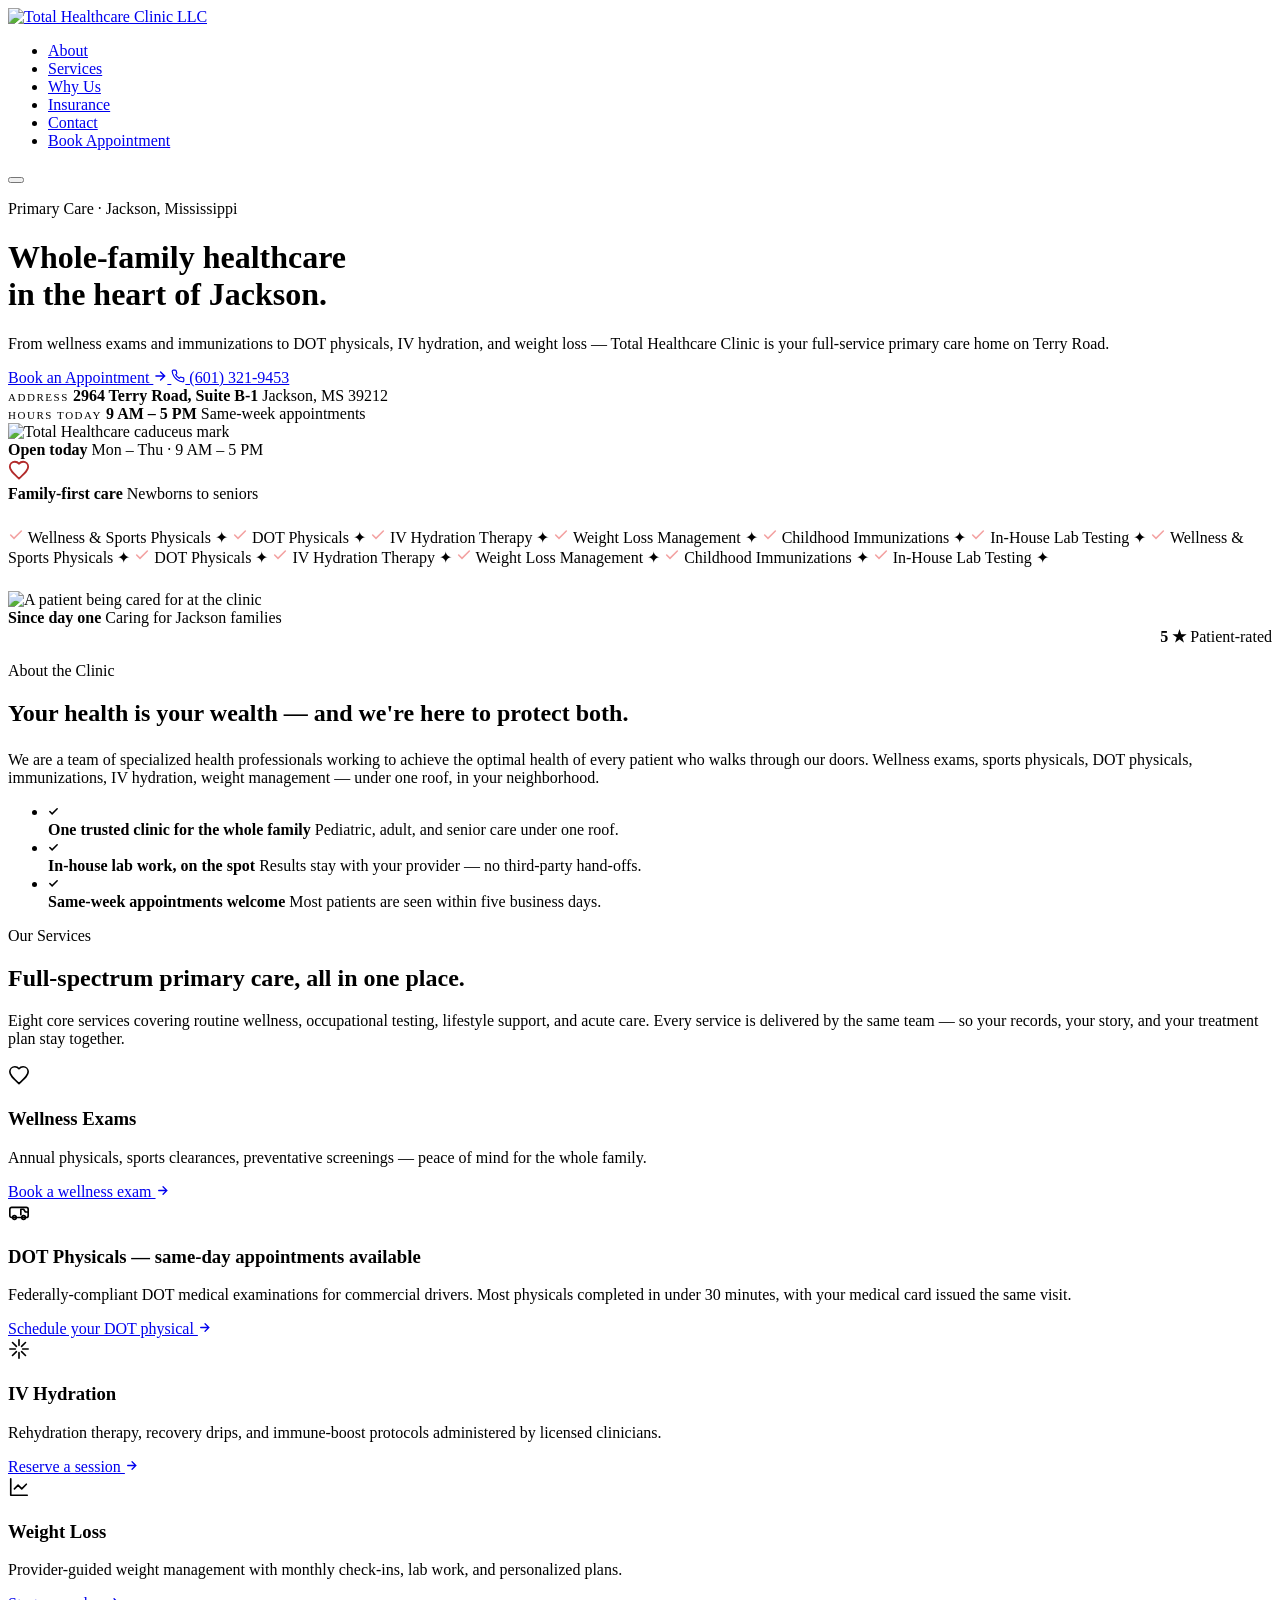
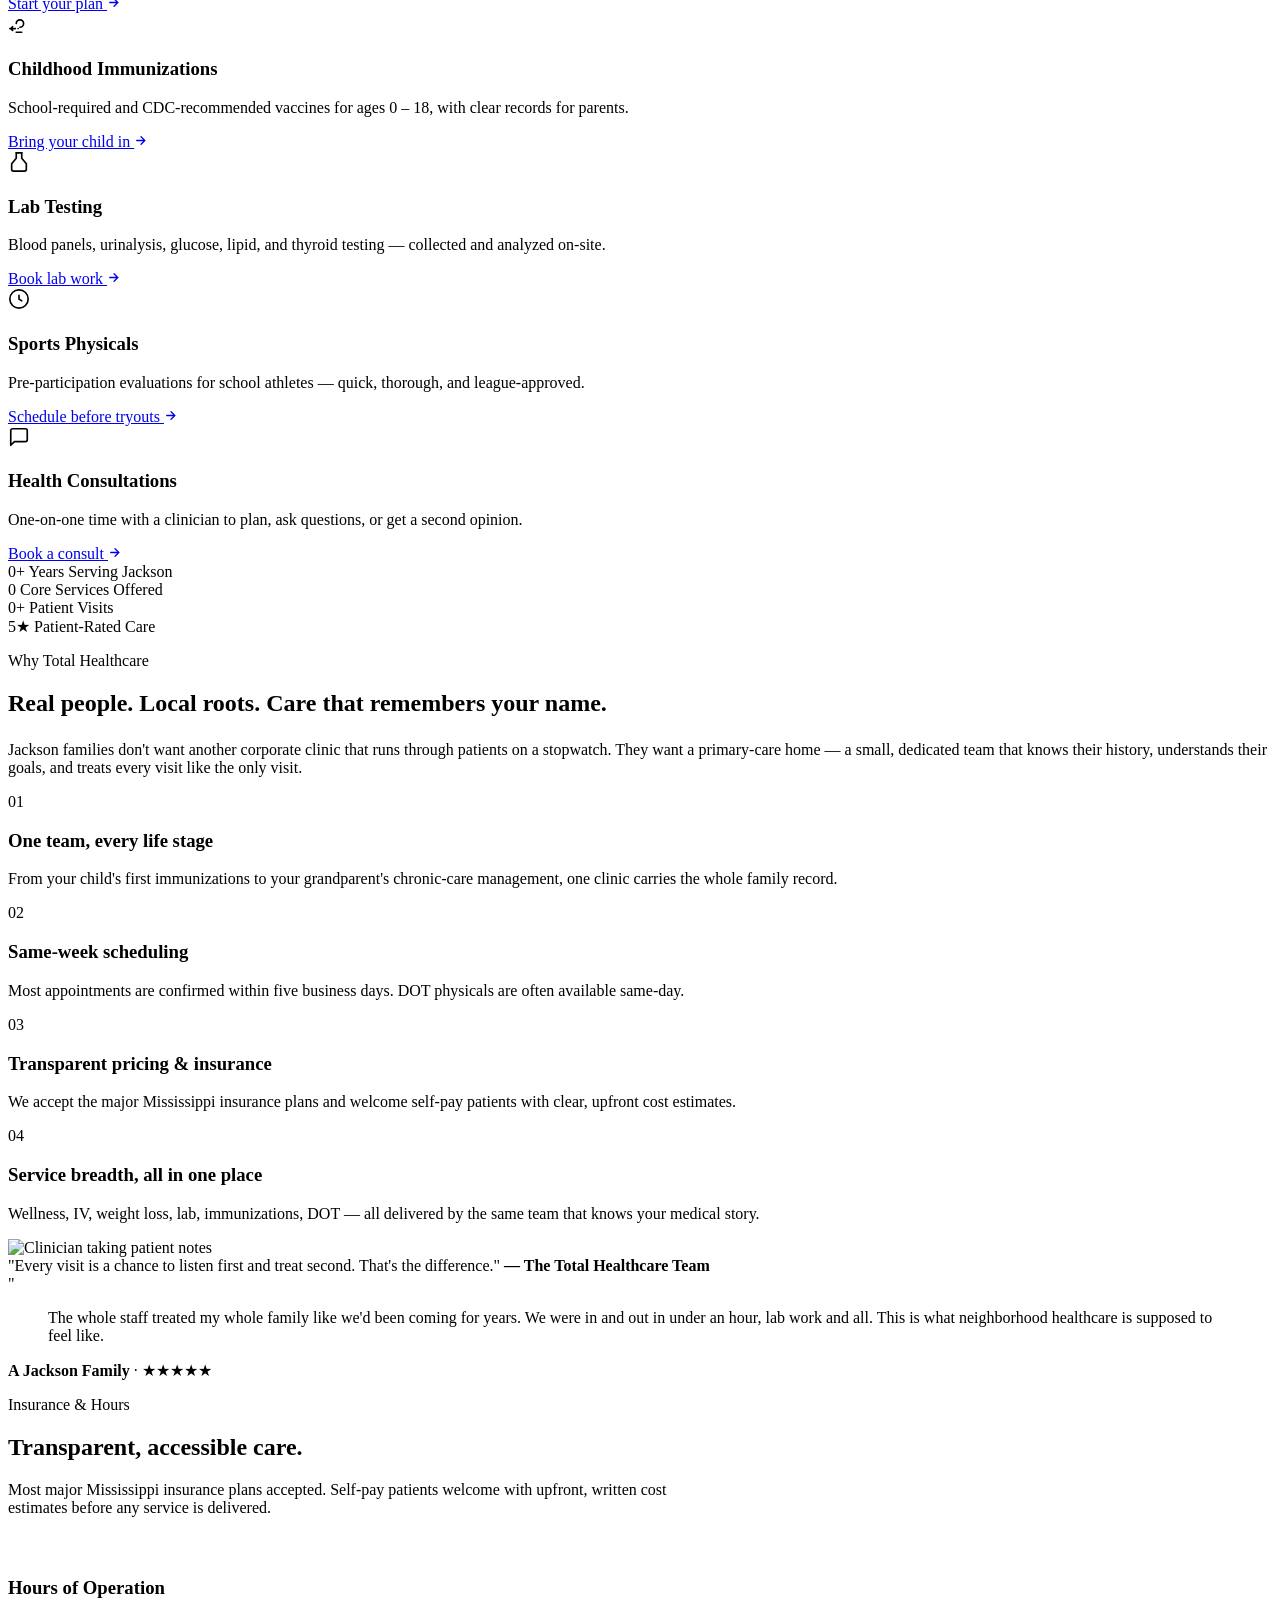
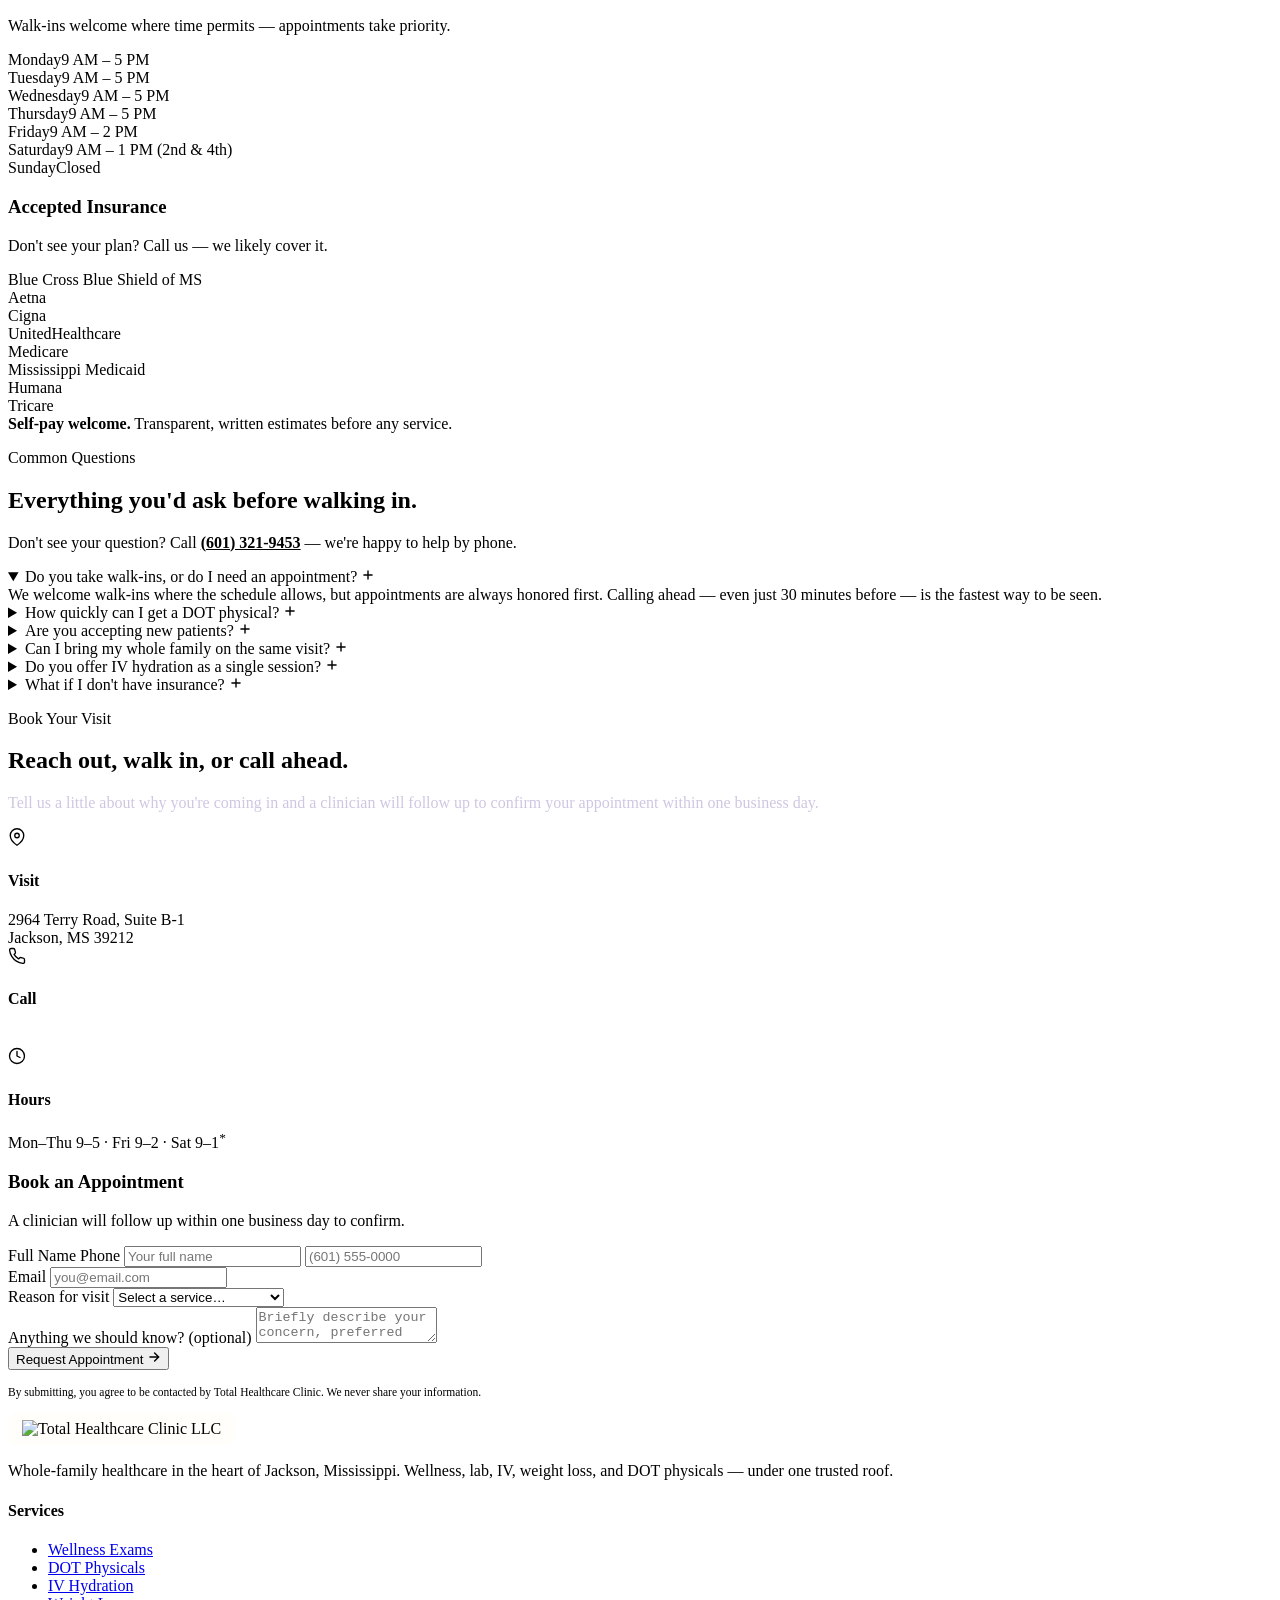
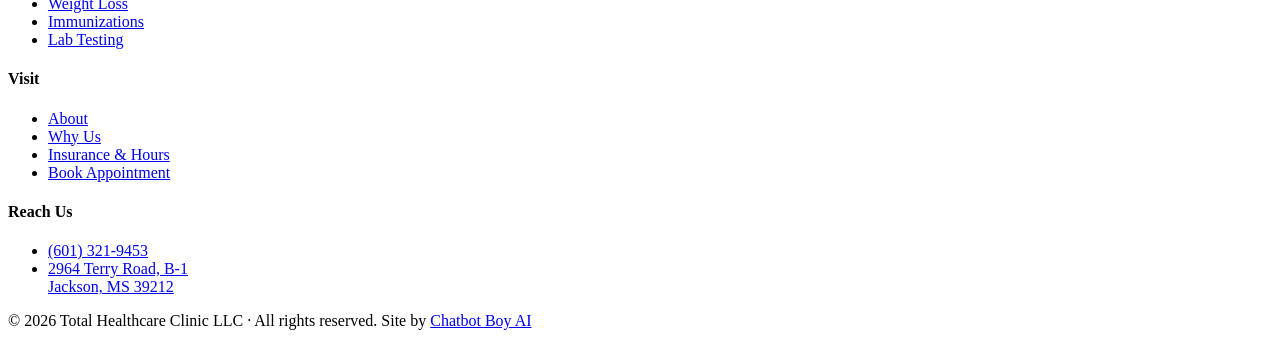
==== commit c09f7e34: "Replace hand-coded SVG caduceus with cropped logo asset The hand-coded SVG had jagged wings and snak" ====
--- a/site/index.html
+++ b/site/index.html
@@ -106,31 +106,10 @@
     <div class="hero-visual reveal">
       <div class="hero-orbit" aria-hidden="true"></div>
 
-      <!-- 3D SCROLL ASSET HERE — placeholder is the inline caduceus SVG below.
+      <!-- 3D SCROLL ASSET HERE — placeholder is the cropped caduceus from the brand logo.
            Replace with WebGL/Lottie/3D model if desired. Recommended size: 480 × 640 px. -->
       <div class="hero-caduceus">
-        <svg viewBox="0 0 400 540" xmlns="http://www.w3.org/2000/svg" role="img" aria-label="Total Healthcare caduceus">
-          <!-- LEFT WING (navy) -->
-          <path d="M200 180 C 130 175, 70 195, 30 220 C 60 200, 110 195, 160 200 C 130 215, 100 230, 80 240 C 130 225, 175 220, 200 215 Z" fill="#2a1f5e"/>
-          <!-- RIGHT WING (crimson) -->
-          <path d="M200 180 C 270 175, 330 195, 370 220 C 340 200, 290 195, 240 200 C 270 215, 300 230, 320 240 C 270 225, 225 220, 200 215 Z" fill="#b22a2a"/>
-          <!-- LEFT SNAKE (navy) -->
-          <path d="M180 200
-                   C 160 240, 220 270, 200 310
-                   C 180 350, 240 380, 220 420
-                   C 200 460, 215 490, 200 510"
-                stroke="#2a1f5e" stroke-width="14" fill="none" stroke-linecap="round"/>
-          <!-- RIGHT SNAKE (crimson) -->
-          <path d="M220 200
-                   C 240 240, 180 270, 200 310
-                   C 220 350, 160 380, 180 420
-                   C 200 460, 185 490, 200 510"
-                stroke="#b22a2a" stroke-width="14" fill="none" stroke-linecap="round"/>
-          <!-- CENTER ROD GLOW -->
-          <line x1="200" y1="180" x2="200" y2="510" stroke="#fffefa" stroke-width="2" opacity=".18"/>
-          <!-- SHADOW -->
-          <ellipse cx="200" cy="525" rx="60" ry="6" fill="#0e0a2a" opacity=".18"/>
-        </svg>
+        <img src="/assets/founders/caduceus.png" alt="Total Healthcare caduceus mark" width="787" height="683">
       </div>
 
       <div class="hero-floating-card fc-1">
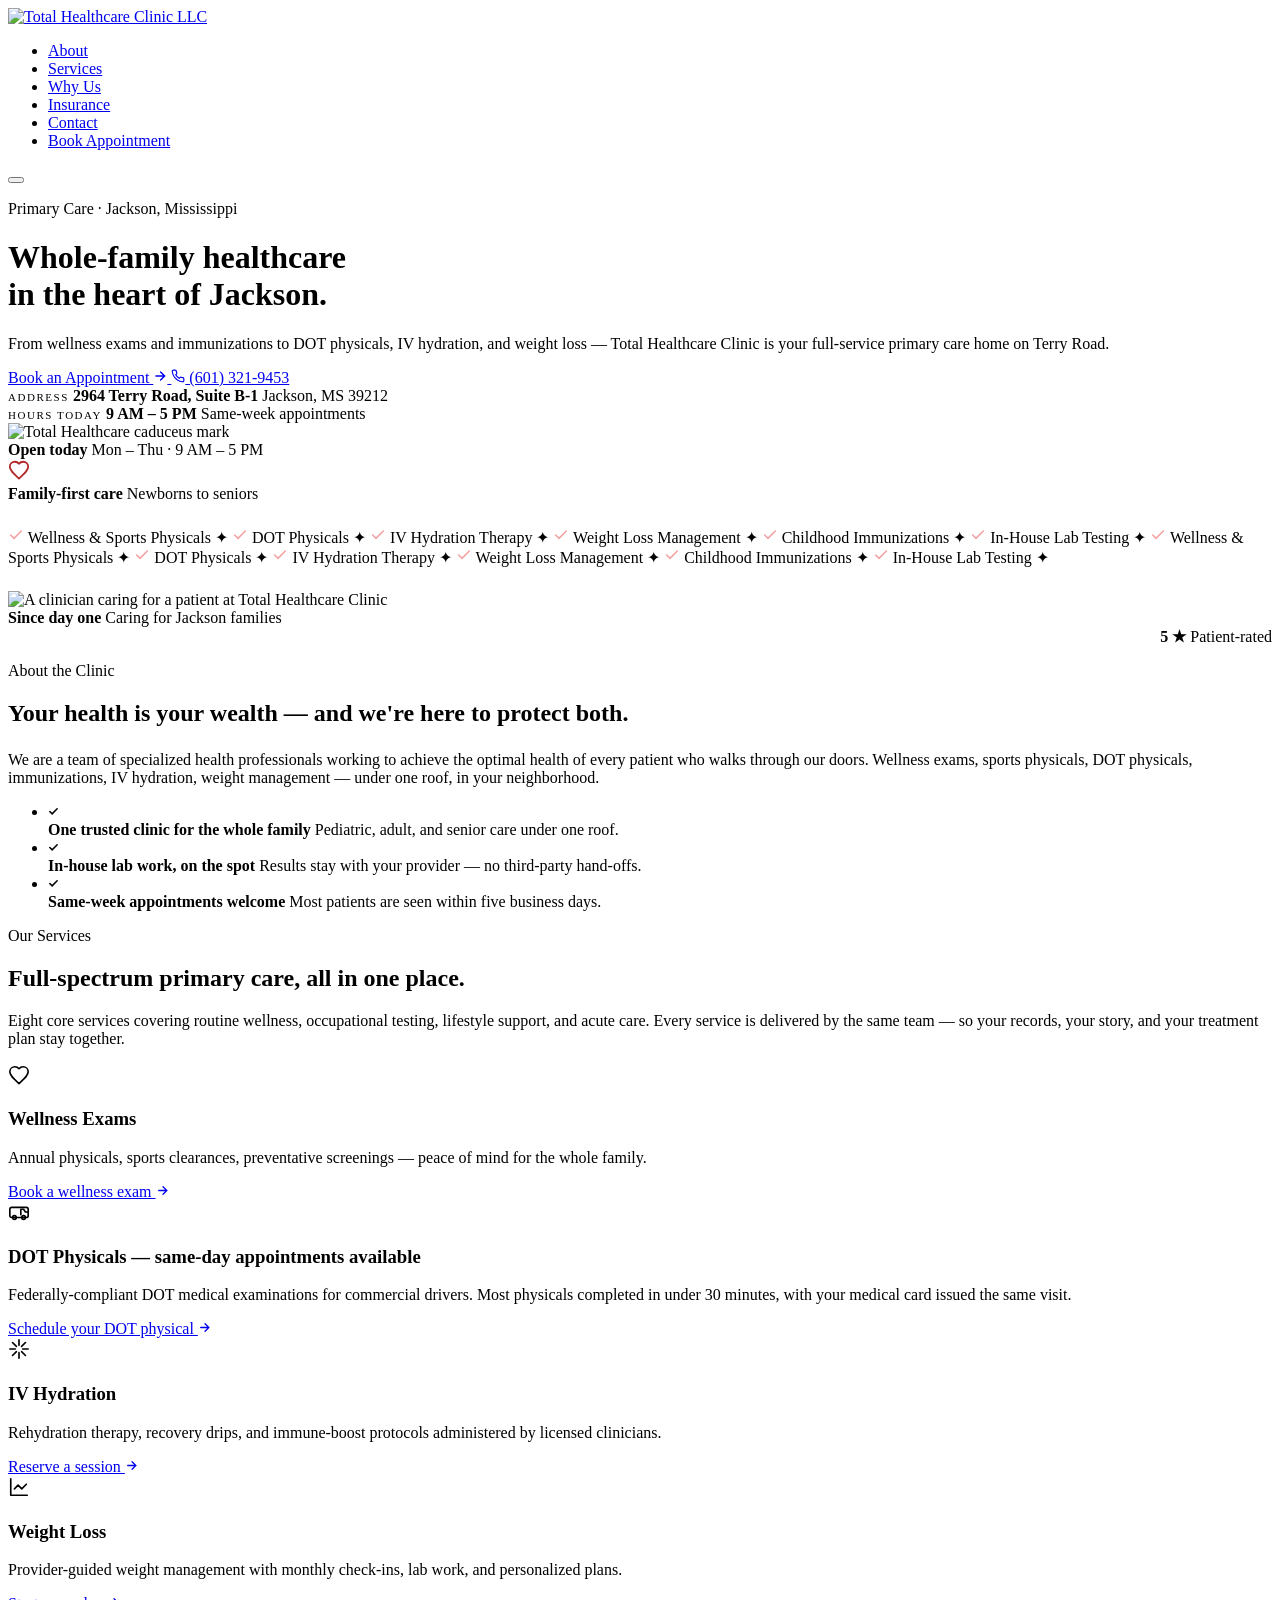
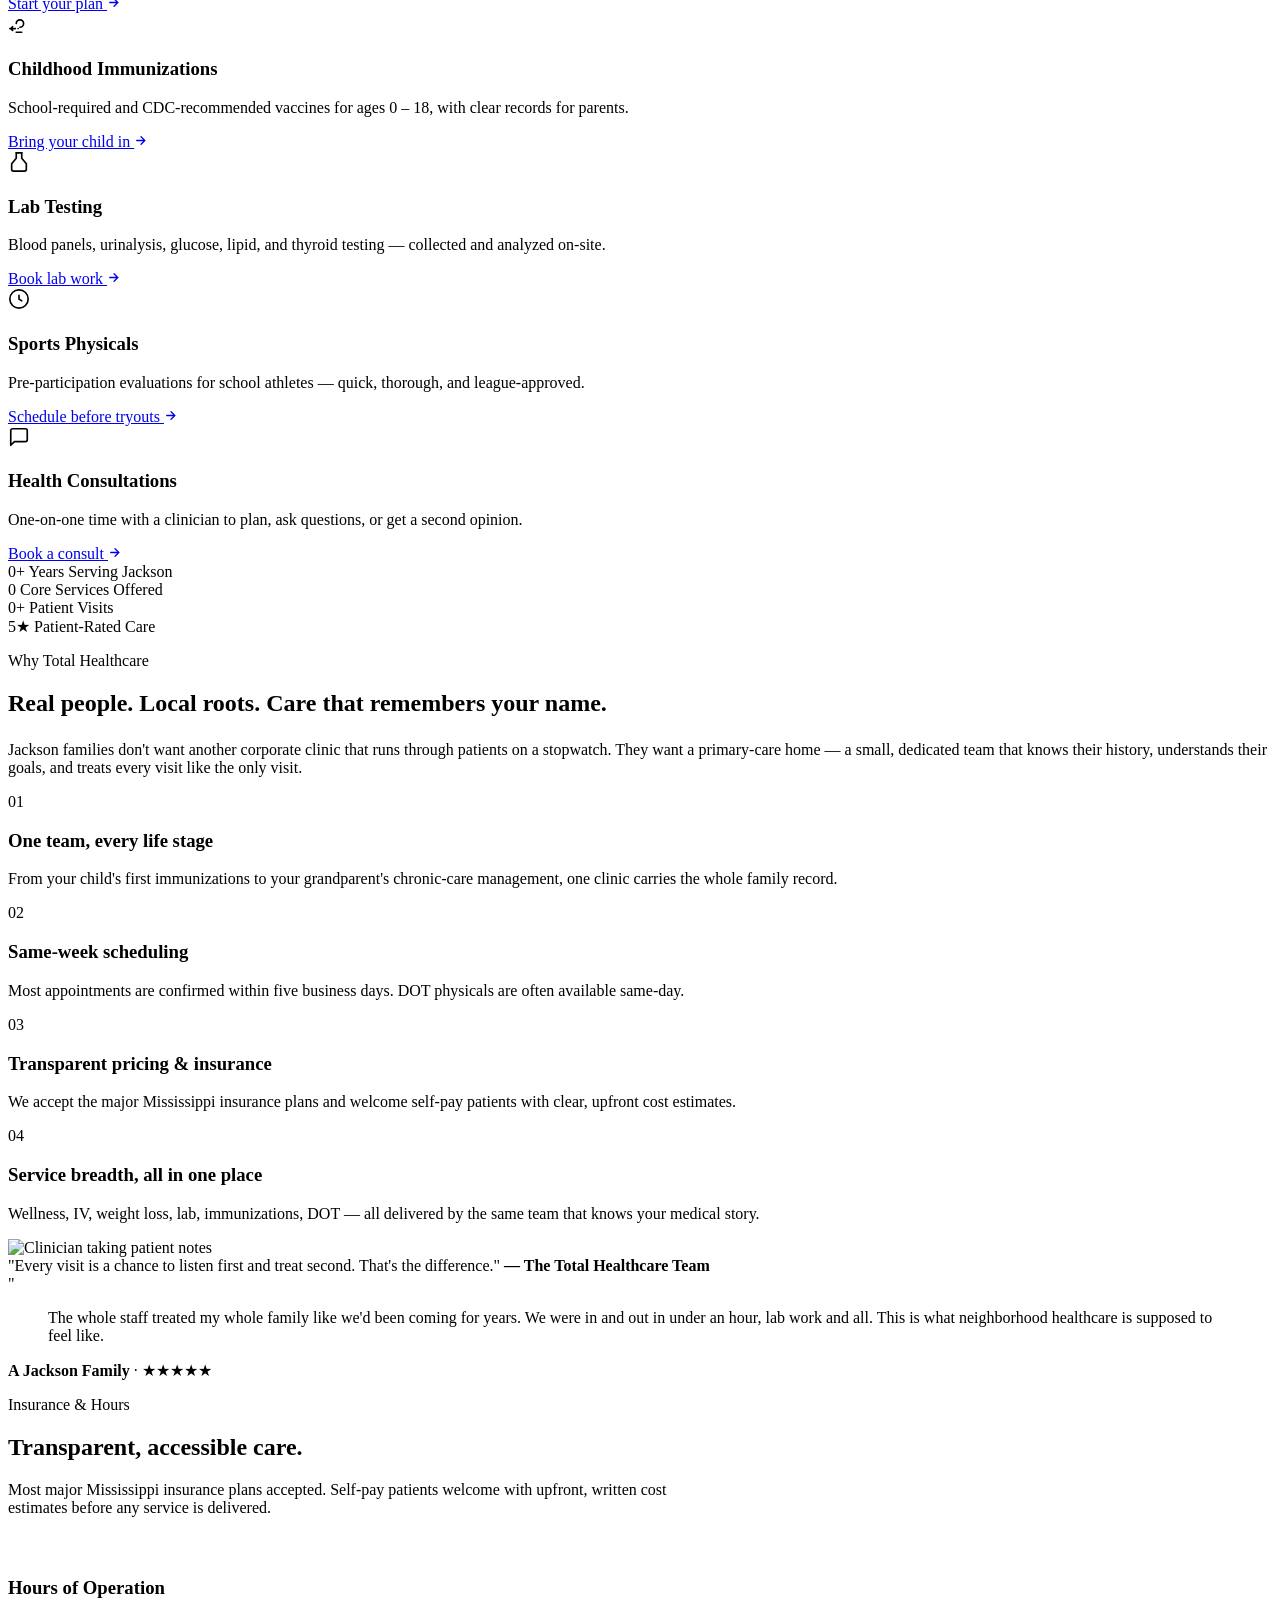
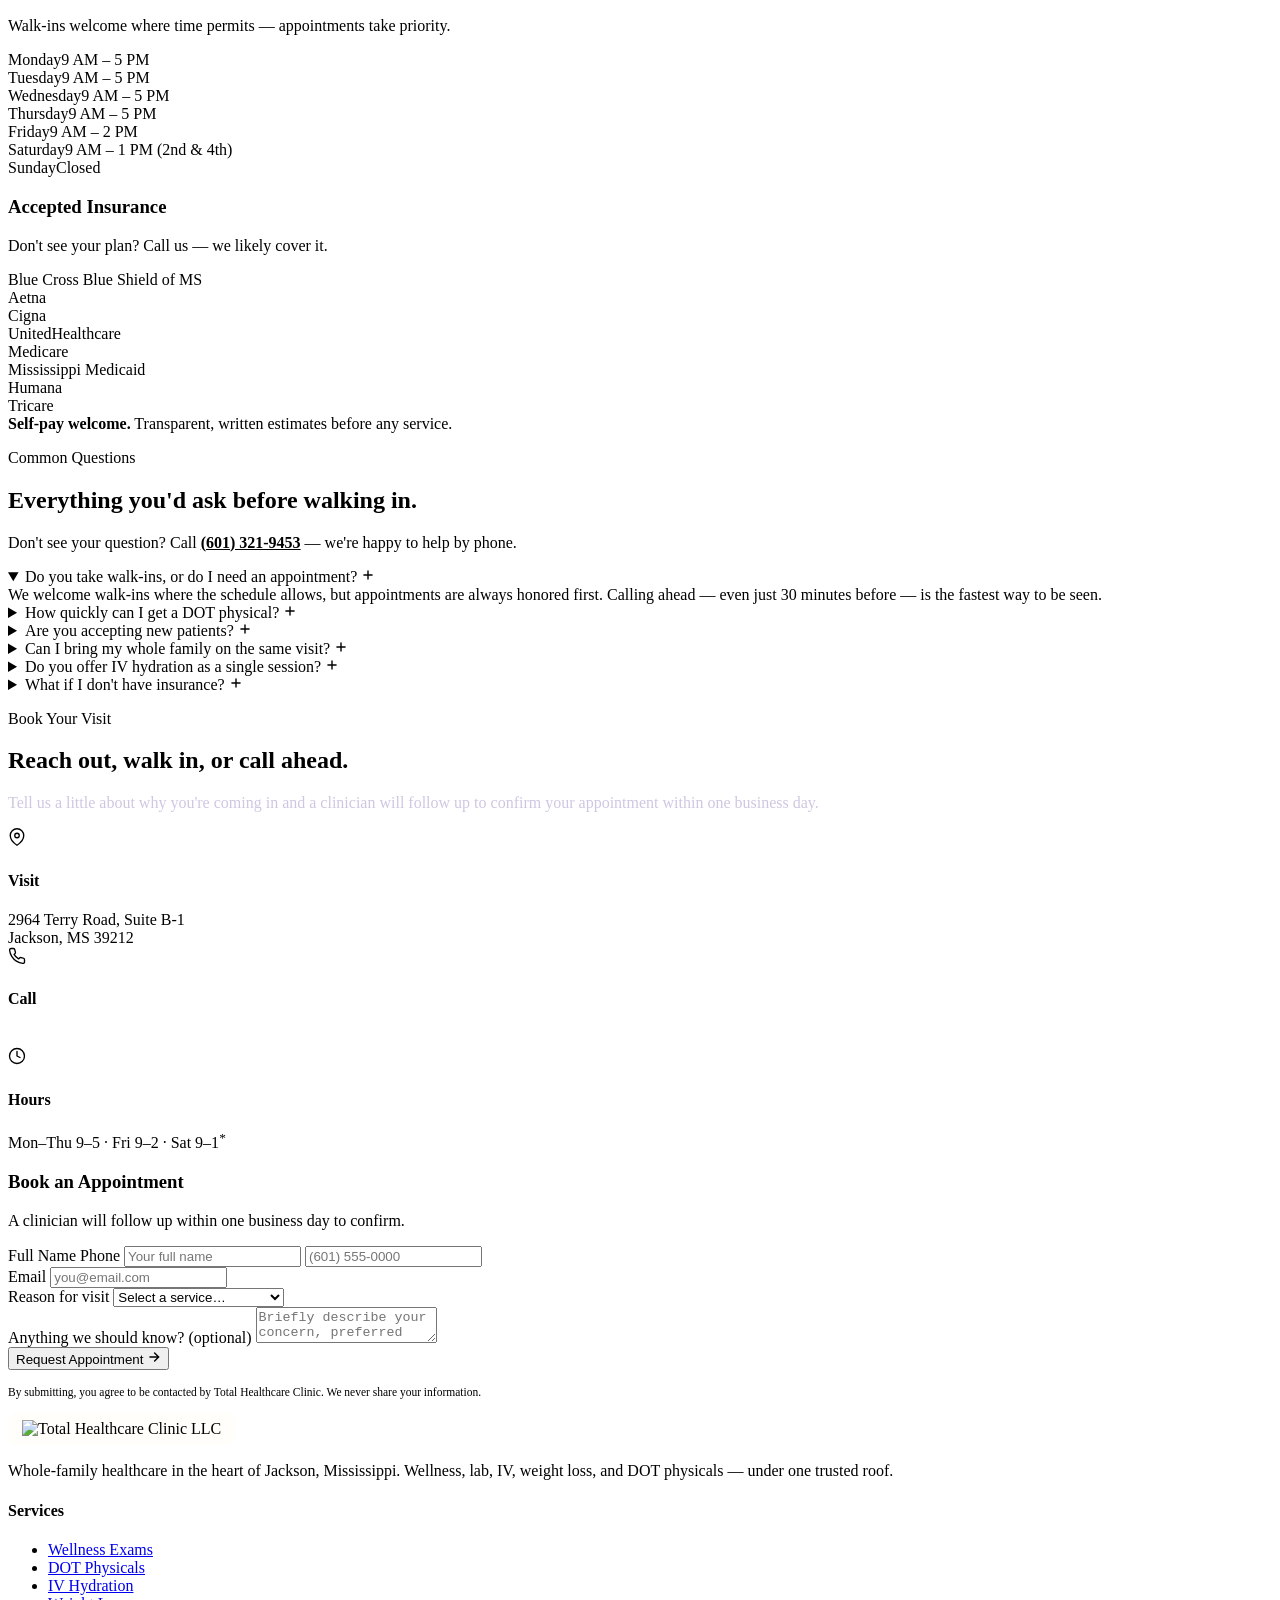
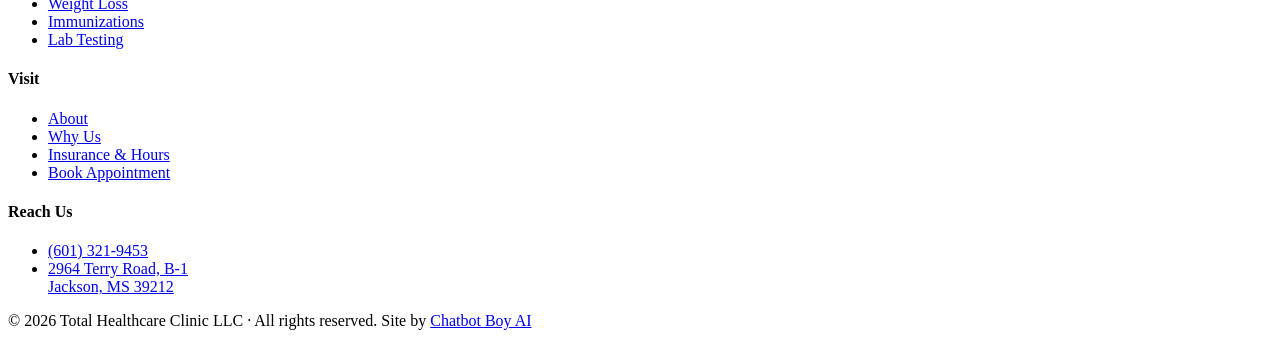
==== commit 228748f3: "Swap about-section hero image to austinfinal.png Co-Authored-By: Claude Opus 4.7 (1M context) <norep" ====
--- a/site/index.html
+++ b/site/index.html
@@ -18,7 +18,7 @@
   <link rel="preconnect" href="https://fonts.googleapis.com">
   <link rel="preconnect" href="https://fonts.gstatic.com" crossorigin>
   <link href="https://fonts.googleapis.com/css2?family=Fraunces:ital,opsz,wght@0,9..144,300..700;1,9..144,300..600&family=Inter:wght@400;500;600;700&display=swap" rel="stylesheet">
-  <link rel="stylesheet" href="/css/styles.css">
+  <link rel="stylesheet" href="/css/styles.css?v=20260429b">
 
   <!-- JSON-LD Schema -->
   <script type="application/ld+json">
@@ -109,7 +109,7 @@
       <!-- 3D SCROLL ASSET HERE — placeholder is the cropped caduceus from the brand logo.
            Replace with WebGL/Lottie/3D model if desired. Recommended size: 480 × 640 px. -->
       <div class="hero-caduceus">
-        <img src="/assets/founders/caduceus.png" alt="Total Healthcare caduceus mark" width="787" height="683">
+        <img src="/assets/founders/caduceus.png?v=2" alt="Total Healthcare caduceus mark" width="787" height="683">
       </div>
 
       <div class="hero-floating-card fc-1">
@@ -173,7 +173,7 @@
   <div class="container">
     <div class="about-grid">
       <div class="about-image reveal">
-        <img src="/assets/portfolio/patient-satisfaction.jpg" alt="A patient being cared for at the clinic" loading="lazy">
+        <img src="/assets/portfolio/austinfinal.png" alt="A clinician caring for a patient at Total Healthcare Clinic" loading="lazy">
         <div class="about-image-badge">
           <div>
             <strong>Since day one</strong>
@@ -645,6 +645,6 @@
 </footer>
 
 <script>document.getElementById('year').textContent = new Date().getFullYear();</script>
-<script src="/js/main.js" defer></script>
+<script src="/js/main.js?v=20260429a" defer></script>
 </body>
 </html>
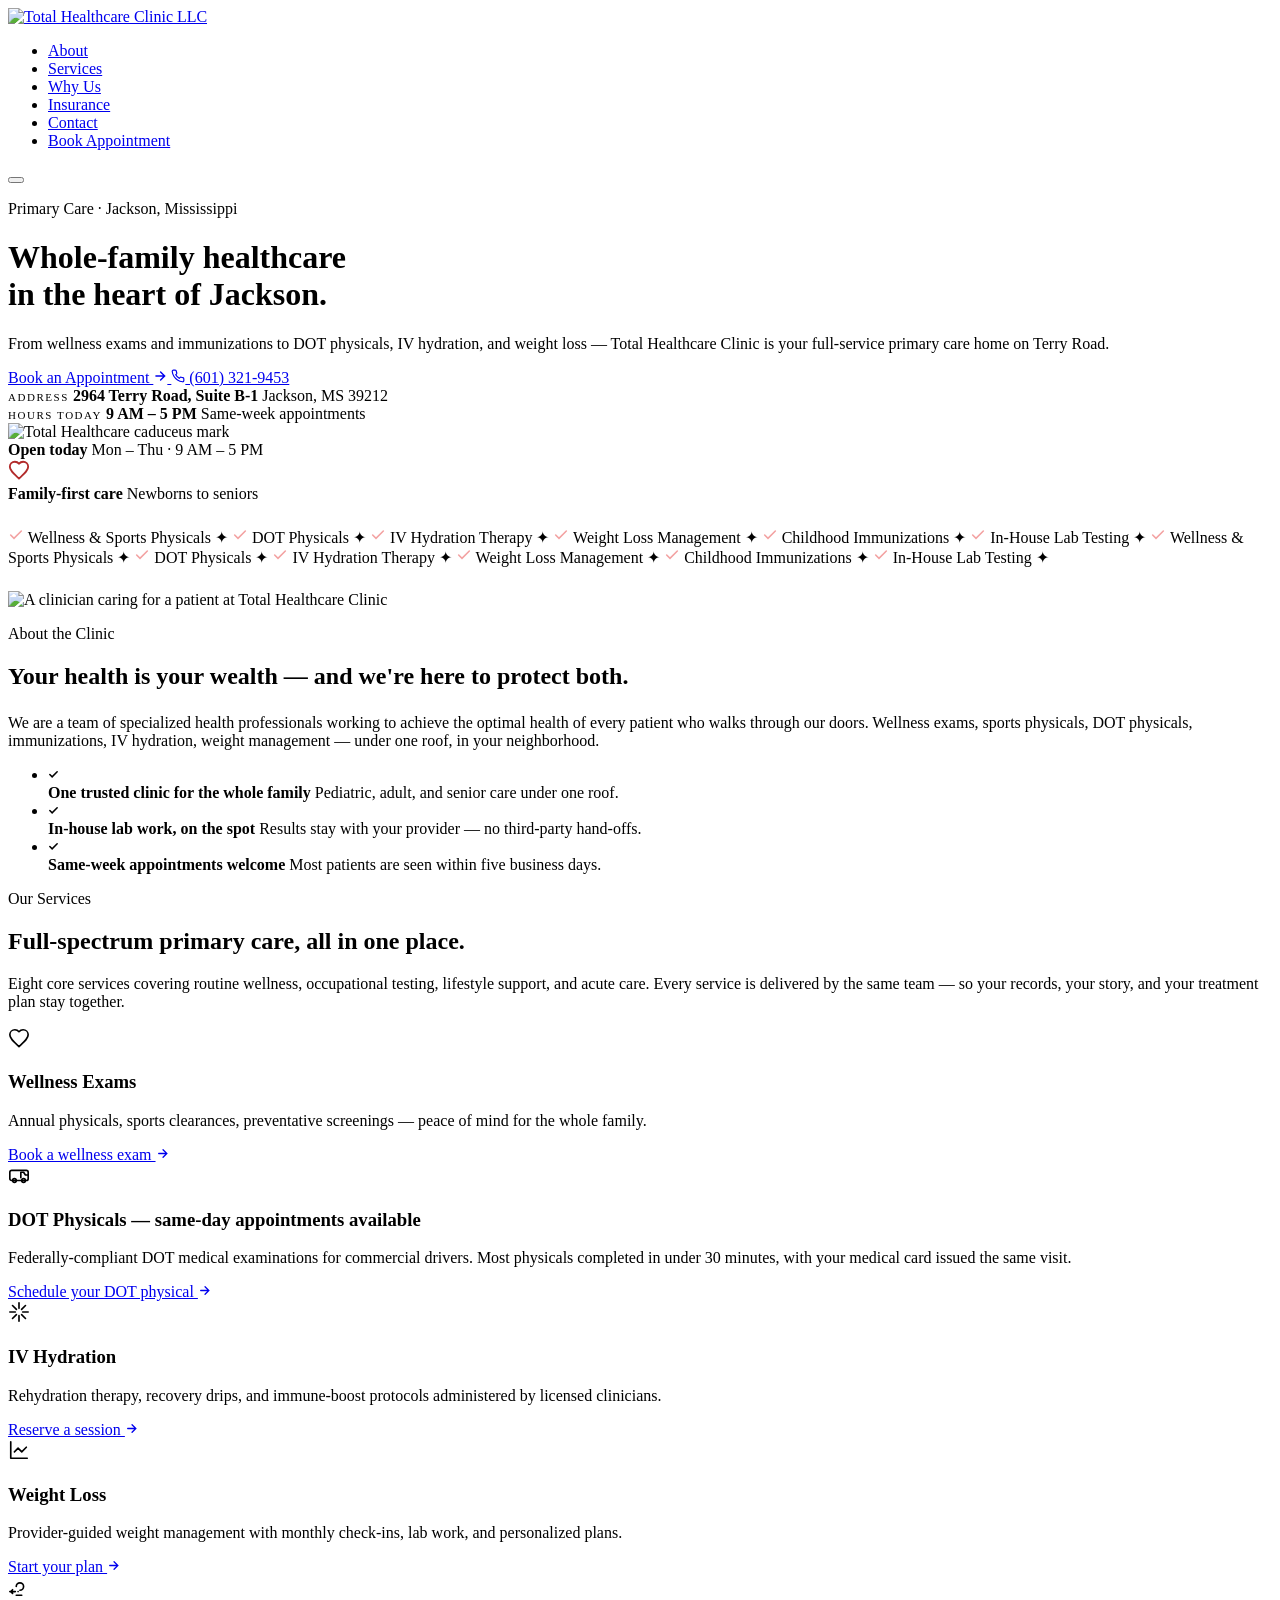
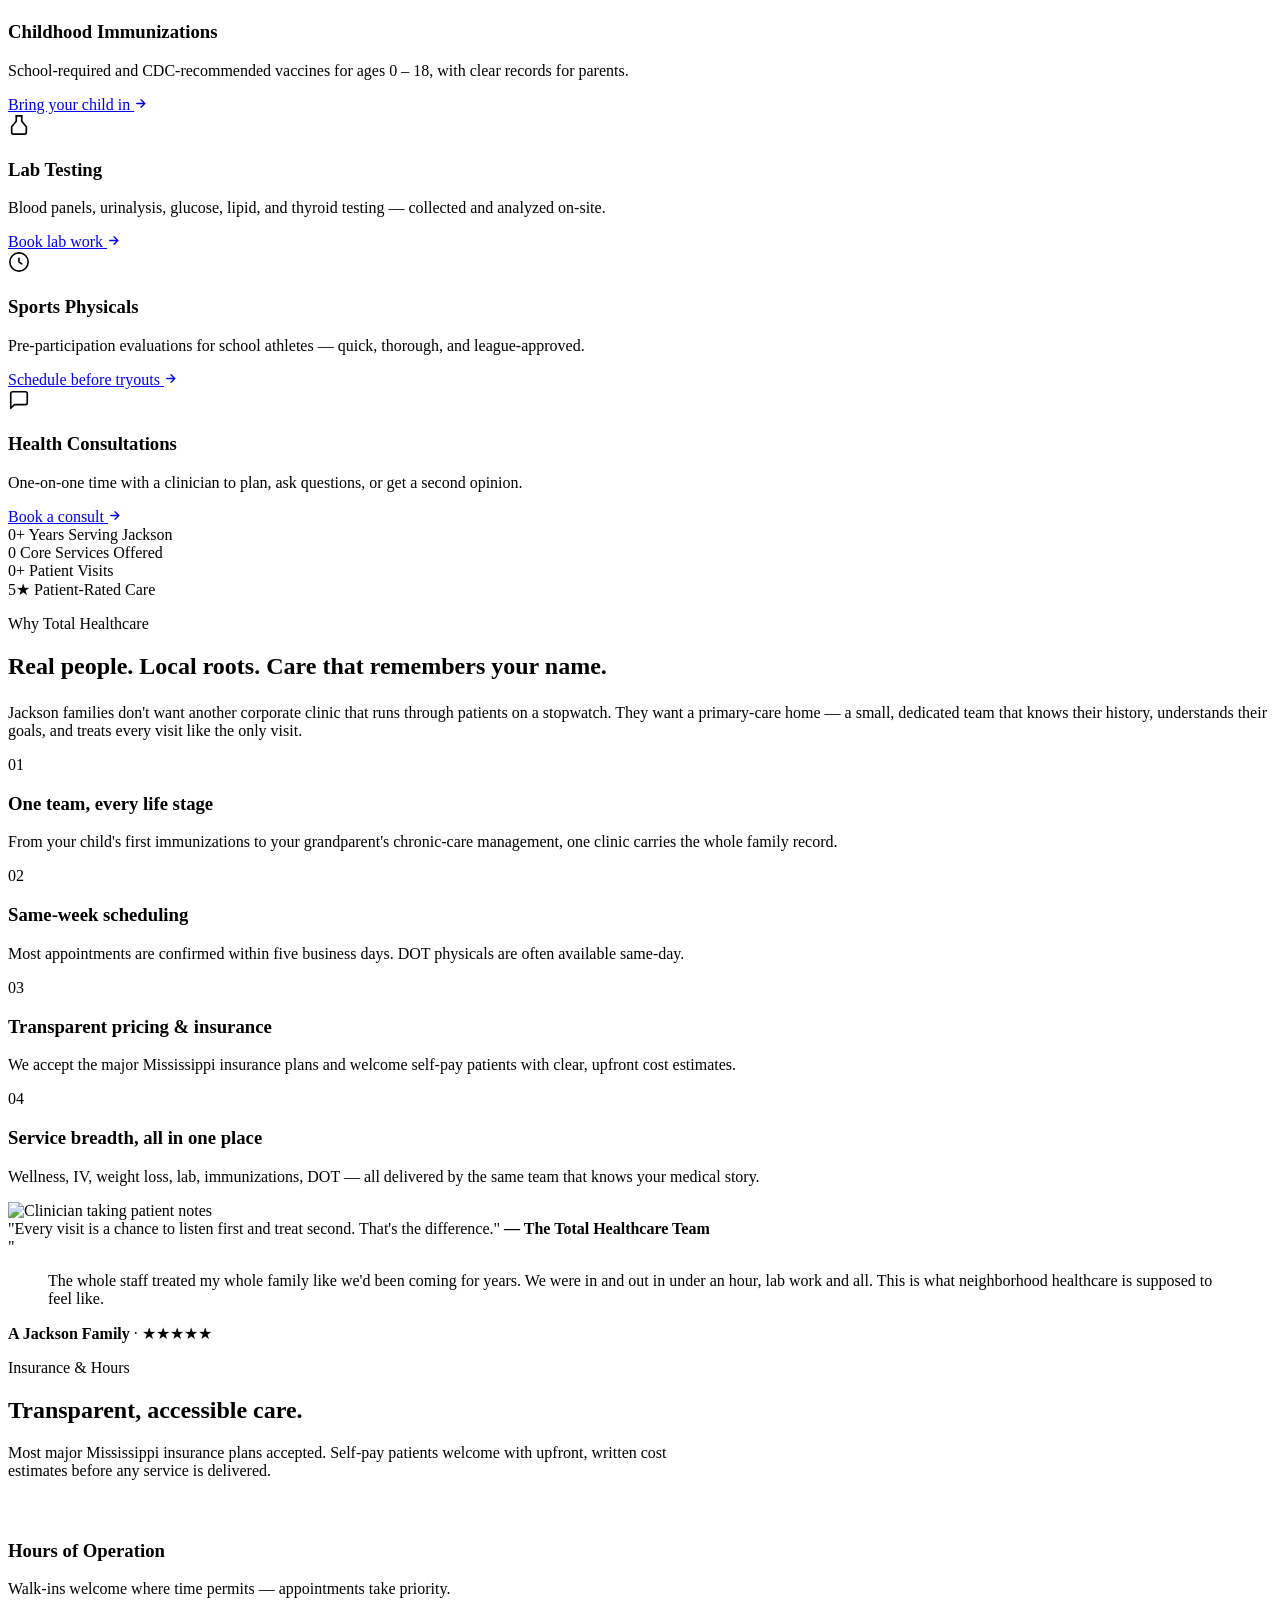
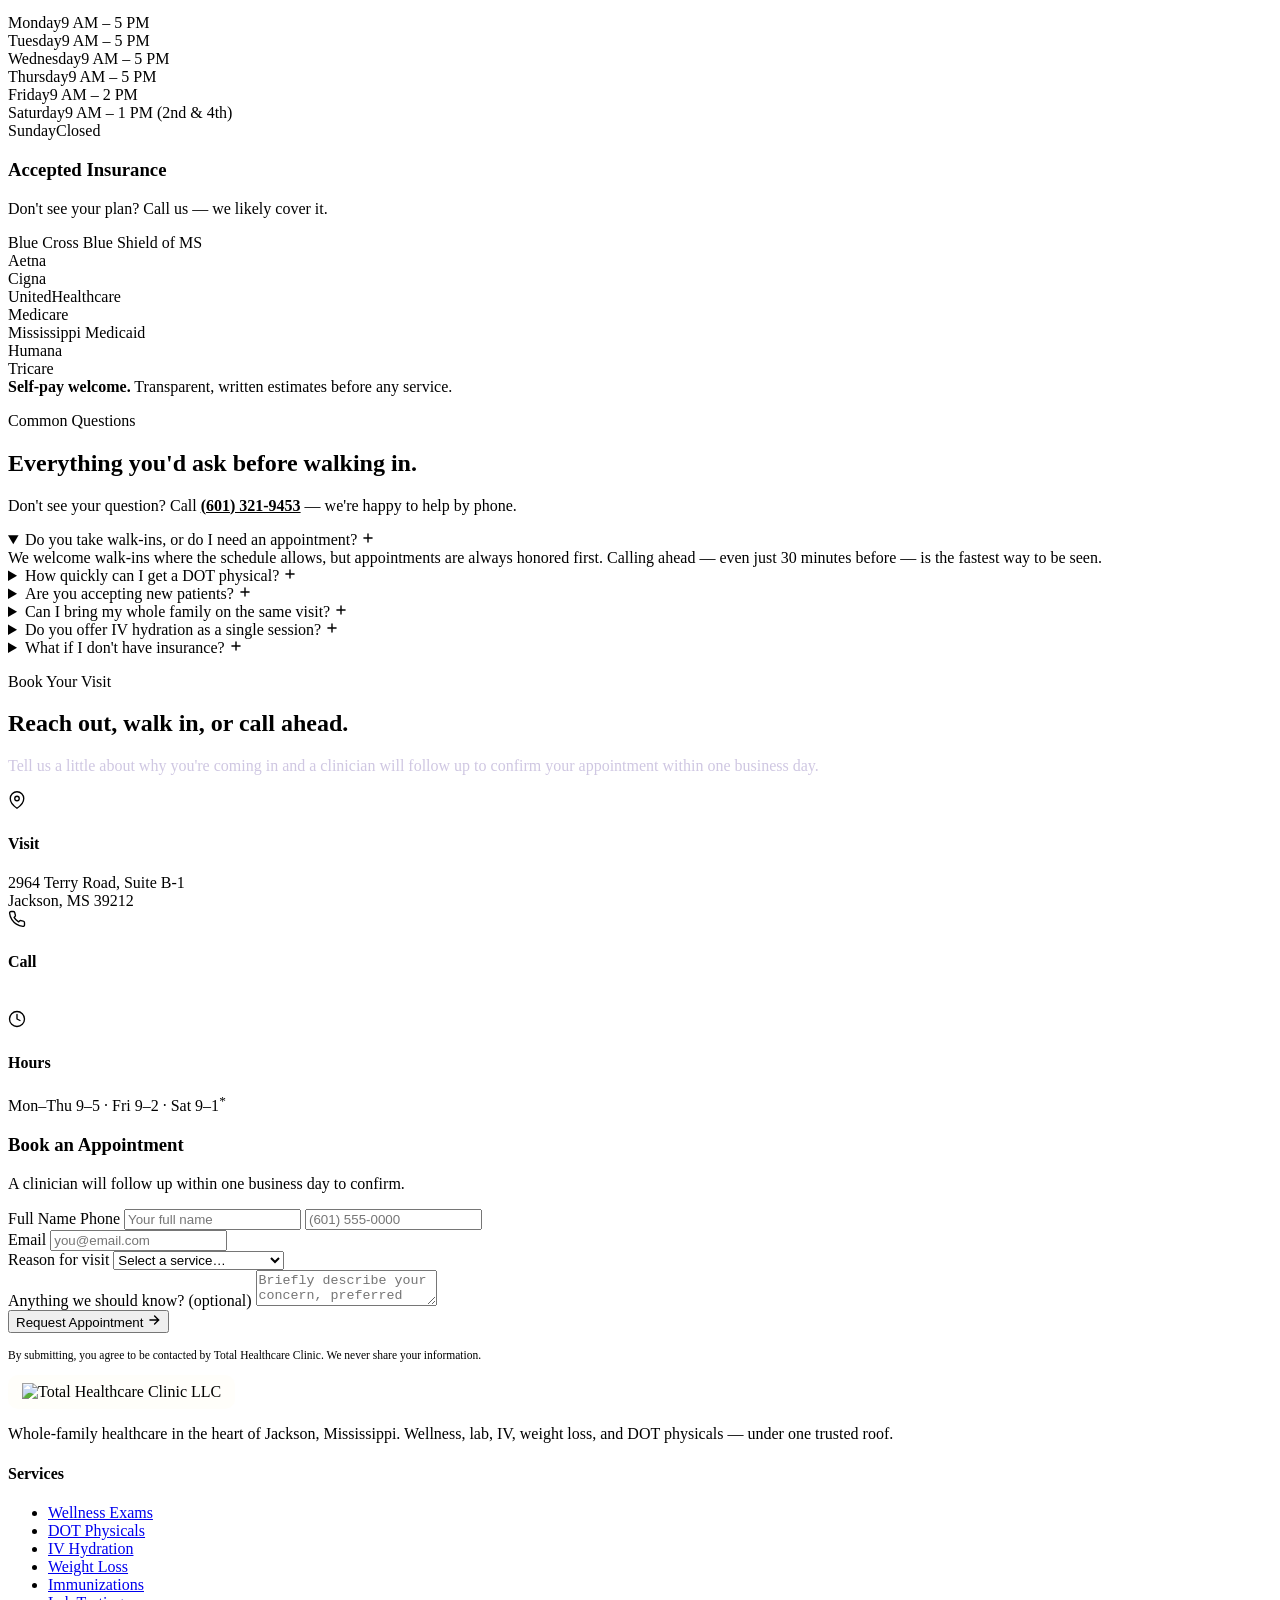
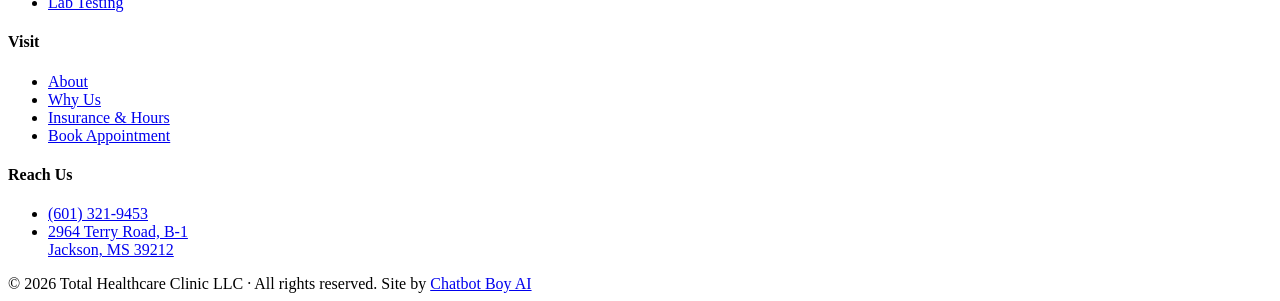
==== commit 8b937dc4: "Remove duplicated about-image badge overlay; let portrait image show its full height The austinfinal" ====
--- a/site/index.html
+++ b/site/index.html
@@ -18,7 +18,7 @@
   <link rel="preconnect" href="https://fonts.googleapis.com">
   <link rel="preconnect" href="https://fonts.gstatic.com" crossorigin>
   <link href="https://fonts.googleapis.com/css2?family=Fraunces:ital,opsz,wght@0,9..144,300..700;1,9..144,300..600&family=Inter:wght@400;500;600;700&display=swap" rel="stylesheet">
-  <link rel="stylesheet" href="/css/styles.css?v=20260429b">
+  <link rel="stylesheet" href="/css/styles.css?v=20260429c">
 
   <!-- JSON-LD Schema -->
   <script type="application/ld+json">
@@ -174,16 +174,6 @@
     <div class="about-grid">
       <div class="about-image reveal">
         <img src="/assets/portfolio/austinfinal.png" alt="A clinician caring for a patient at Total Healthcare Clinic" loading="lazy">
-        <div class="about-image-badge">
-          <div>
-            <strong>Since day one</strong>
-            <span>Caring for Jackson families</span>
-          </div>
-          <div style="text-align:right">
-            <strong>5 ★</strong>
-            <span>Patient-rated</span>
-          </div>
-        </div>
       </div>
 
       <div class="reveal">
